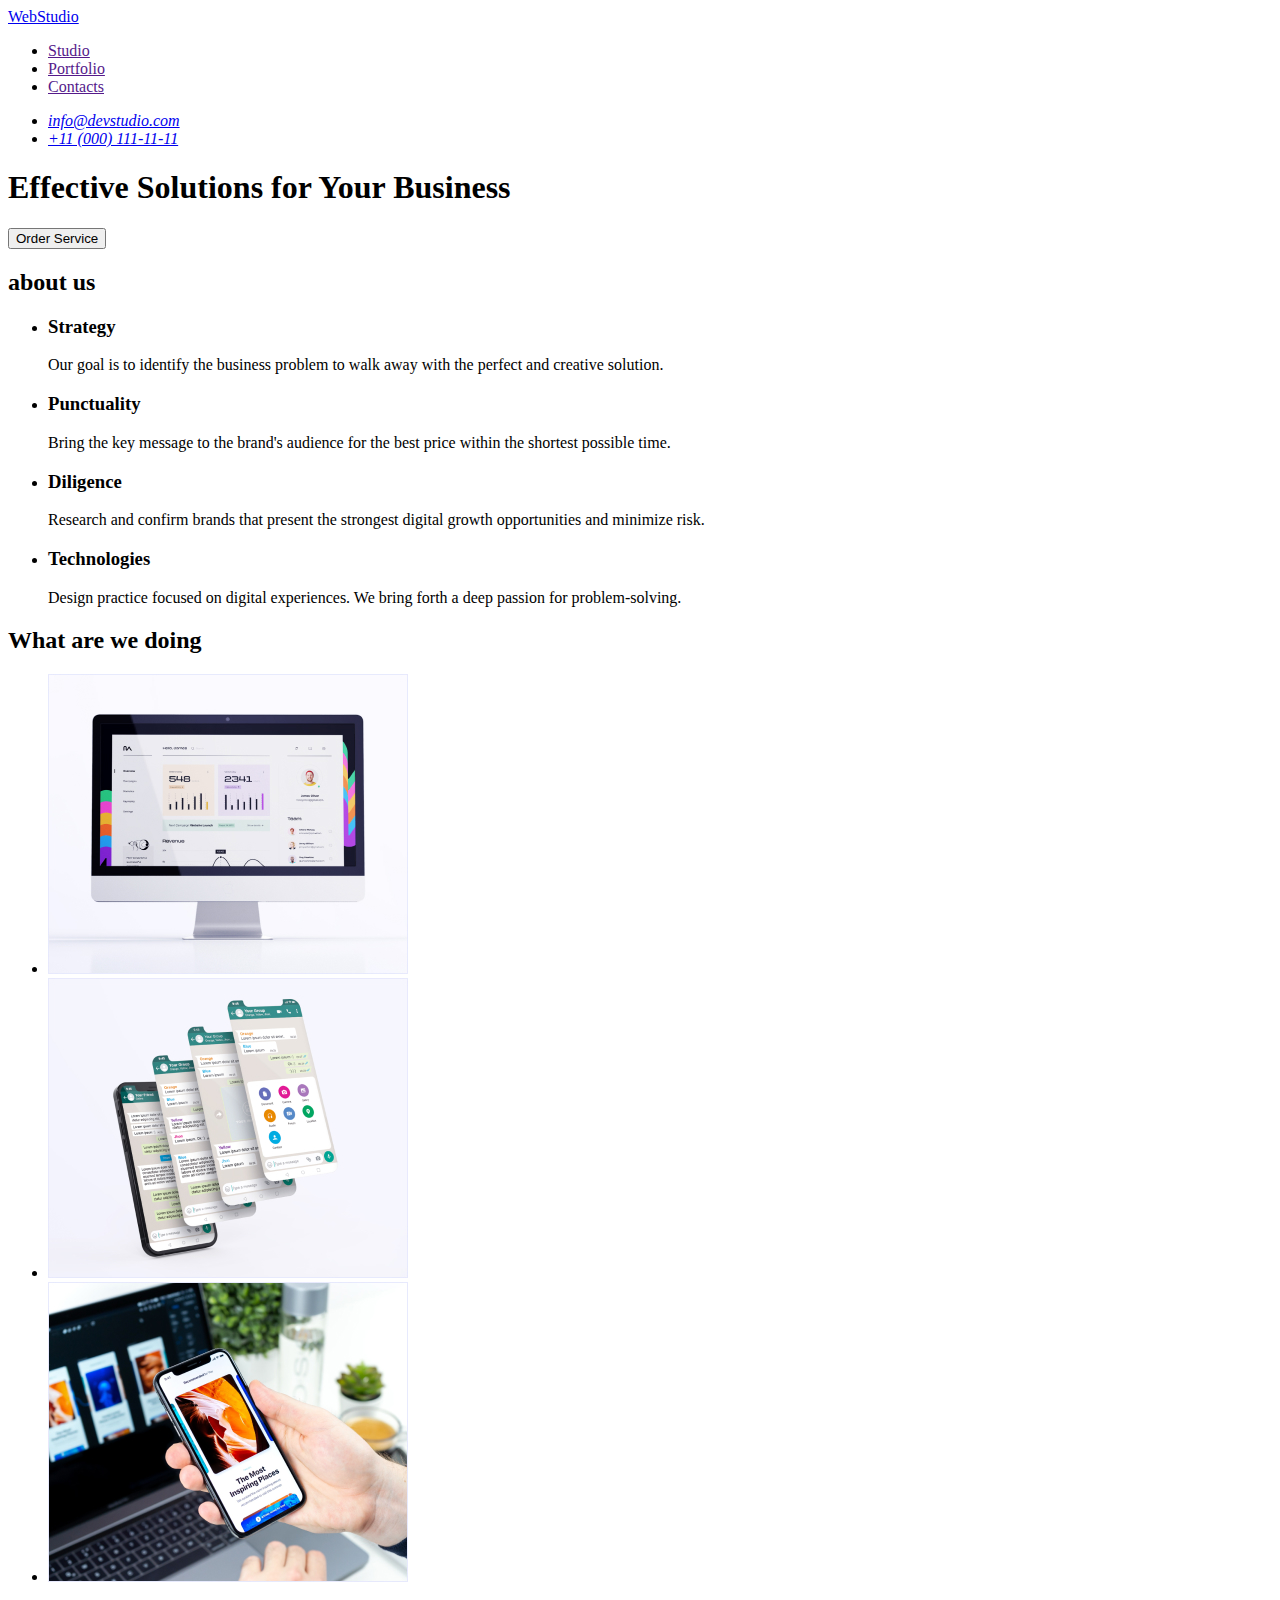
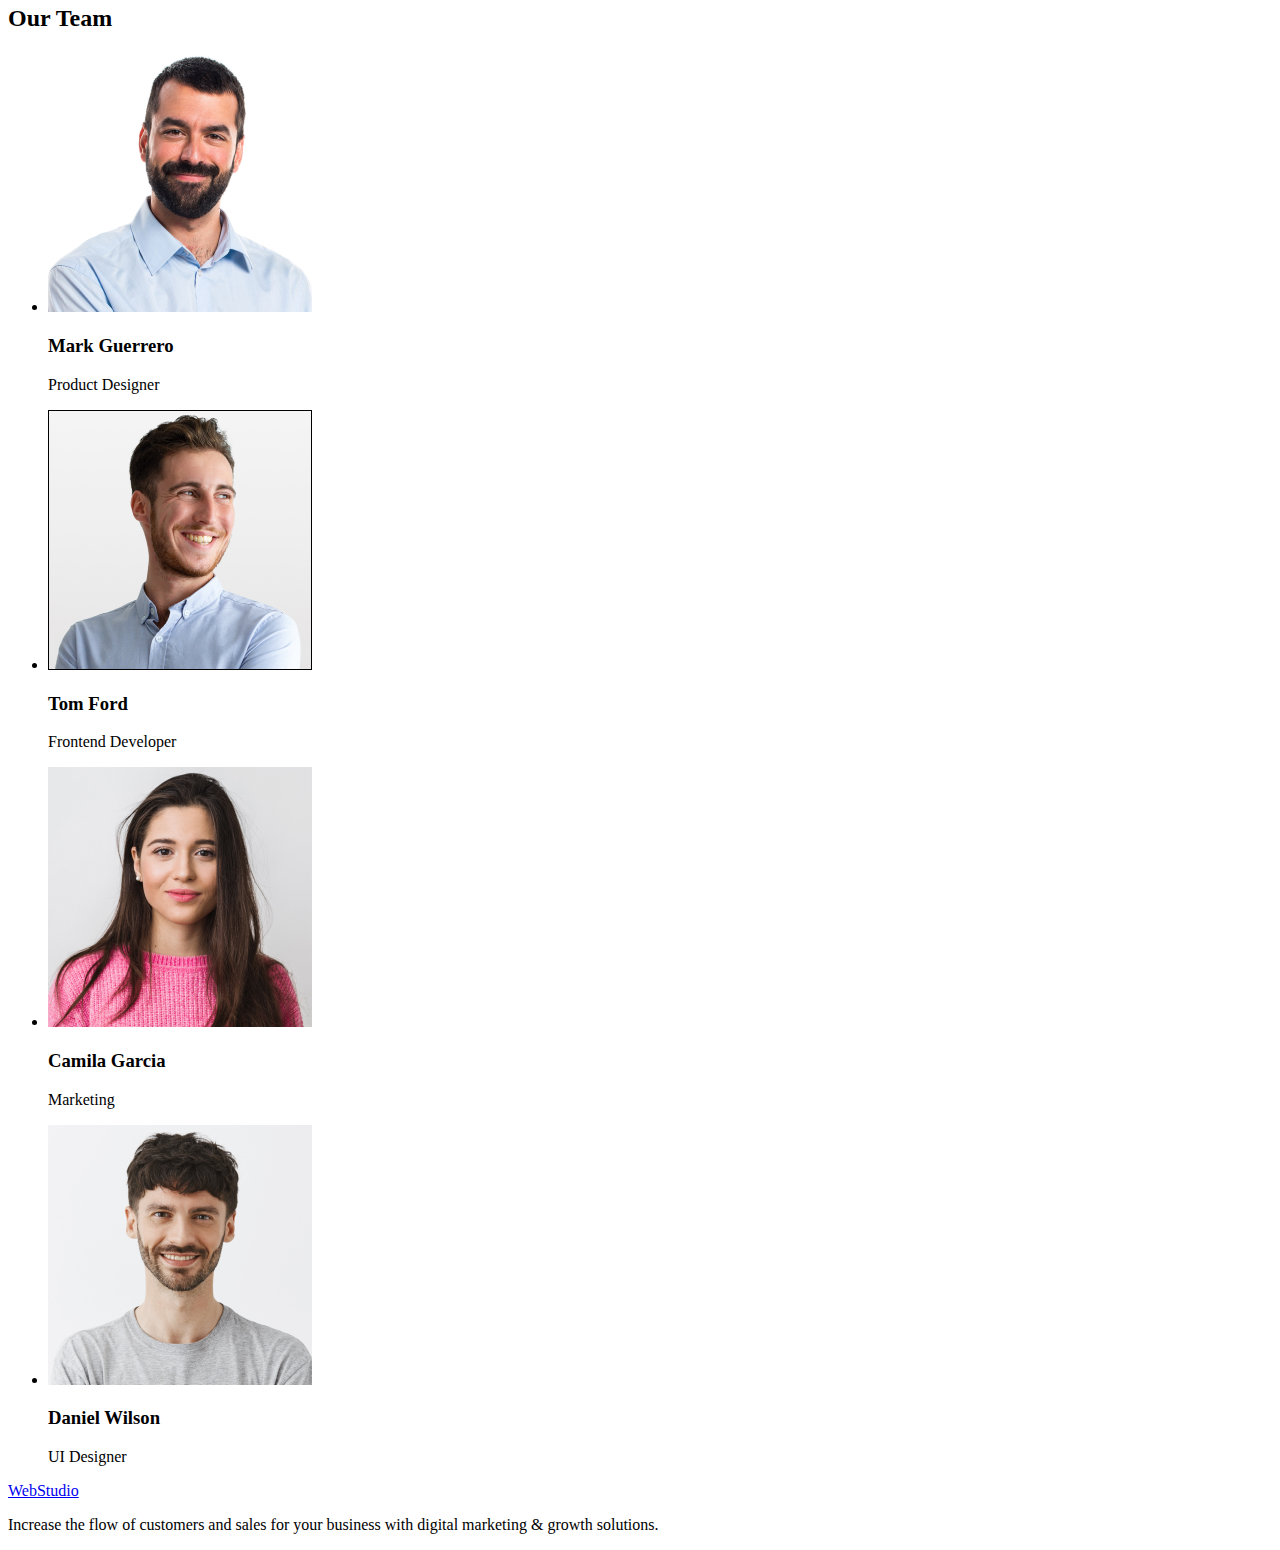
==== index.html @ 3c00beb6 "Initial commit" ====
<!DOCTYPE html>
<html lang="en">
  <head>
    <meta charset="UTF-8" />
    <meta http-equiv="X-UA-Compatible" content="IE=edge" />
    <meta name="viewport" content="width=device-width, initial-scale=1.0" />
    <title>WebStudio</title>
    <link rel="stylesheet" href="./css/styles.css" />
  </head>
  <body>
    <header>
      <nav>
        <a href="./index.html">WebStudio </a>
        <ul>
          <li><a href="">Studio</a></li>
          <li><a href="">Portfolio</a></li>
          <li><a href="">Contacts</a></li>
        </ul>
      </nav>
      <address>
        <ul>
          <li><a href="mailto:info@devstudio.com">info@devstudio.com</a></li>
          <li><a href="tel:+110001111111">+11 (000) 111-11-11</a></li>
        </ul>
      </address>
    </header>

    <main>
      <section>
        <h1>Effective Solutions for Your Business</h1>
        <button type="button">Order Service</button>
      </section>
      <section>
        <h2>about us</h2>
        <ul>
          <li>
            <h3>Strategy</h3>
            <p>
              Our goal is to identify the business problem to walk away with the
              perfect and creative solution.
            </p>
          </li>
          <li>
            <h3>Punctuality</h3>
            <p>
              Bring the key message to the brand's audience for the best price
              within the shortest possible time.
            </p>
          </li>
          <li>
            <h3>Diligence</h3>
            <p>
              Research and confirm brands that present the strongest digital
              growth opportunities and minimize risk.
            </p>
          </li>
          <li>
            <h3>Technologies</h3>
            <p>
              Design practice focused on digital experiences. We bring forth a
              deep passion for problem-solving.
            </p>
          </li>
        </ul>
      </section>
      <section>
        <h2>What are we doing</h2>
        <ul>
          <li>
            <img src="./images/Rectangle71.jpg" alt="computer" width="360" />
          </li>
          <li>
            <img src="./images/img2.jpg" alt="smartphone" width="360" />
          </li>
          <li>
            <img src="./images/img3.jpg" alt="smartphone" width="360" />
          </li>
        </ul>
      </section>
      <section>
        <h2>Our Team</h2>
        <ul>
          <li>
            <img src="./images/img_1.jpg" alt="photo Mark" width="264" />
            <h3>Mark Guerrero</h3>
            <p>Product Designer</p>
          </li>
          <li>
            <img src="./images/img_2.jpg" alt="photo Ford" width="264" />
            <h3>Tom Ford</h3>
            <p>Frontend Developer</p>
          </li>
          <li>
            <img src="./images/img_3.jpg" alt="photo Camila" width="264" />
            <h3>Camila Garcia</h3>
            <p>Marketing</p>
          </li>
          <li>
            <img src="./images/img_4.jpg" alt="photo Daniel" width="264" />
            <h3>Daniel Wilson</h3>
            <p>UI Designer</p>
          </li>
        </ul>
      </section>
    </main>

    <footer>
      <a href="./index.html">WebStudio </a>
      <p>
        Increase the flow of customers and sales for your business with digital
        marketing & growth solutions.
      </p>
    </footer>
  </body>
</html>
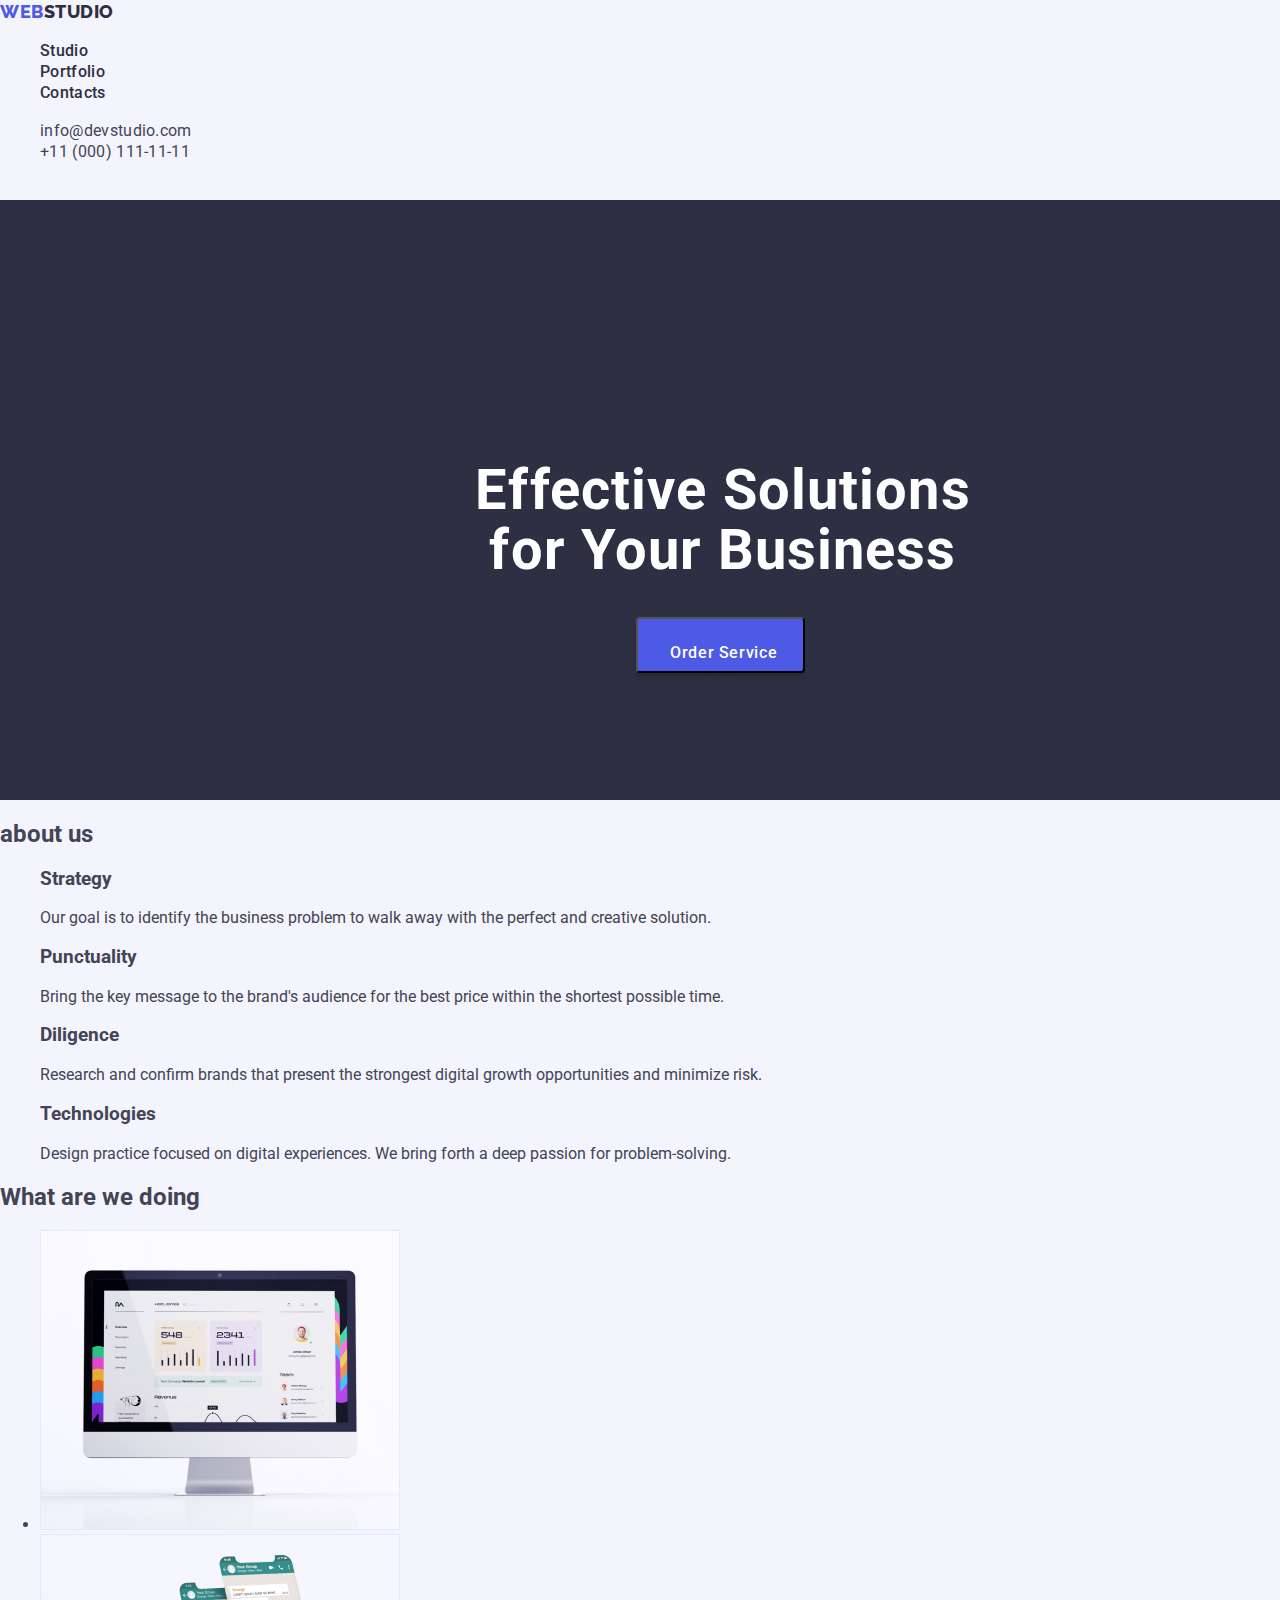
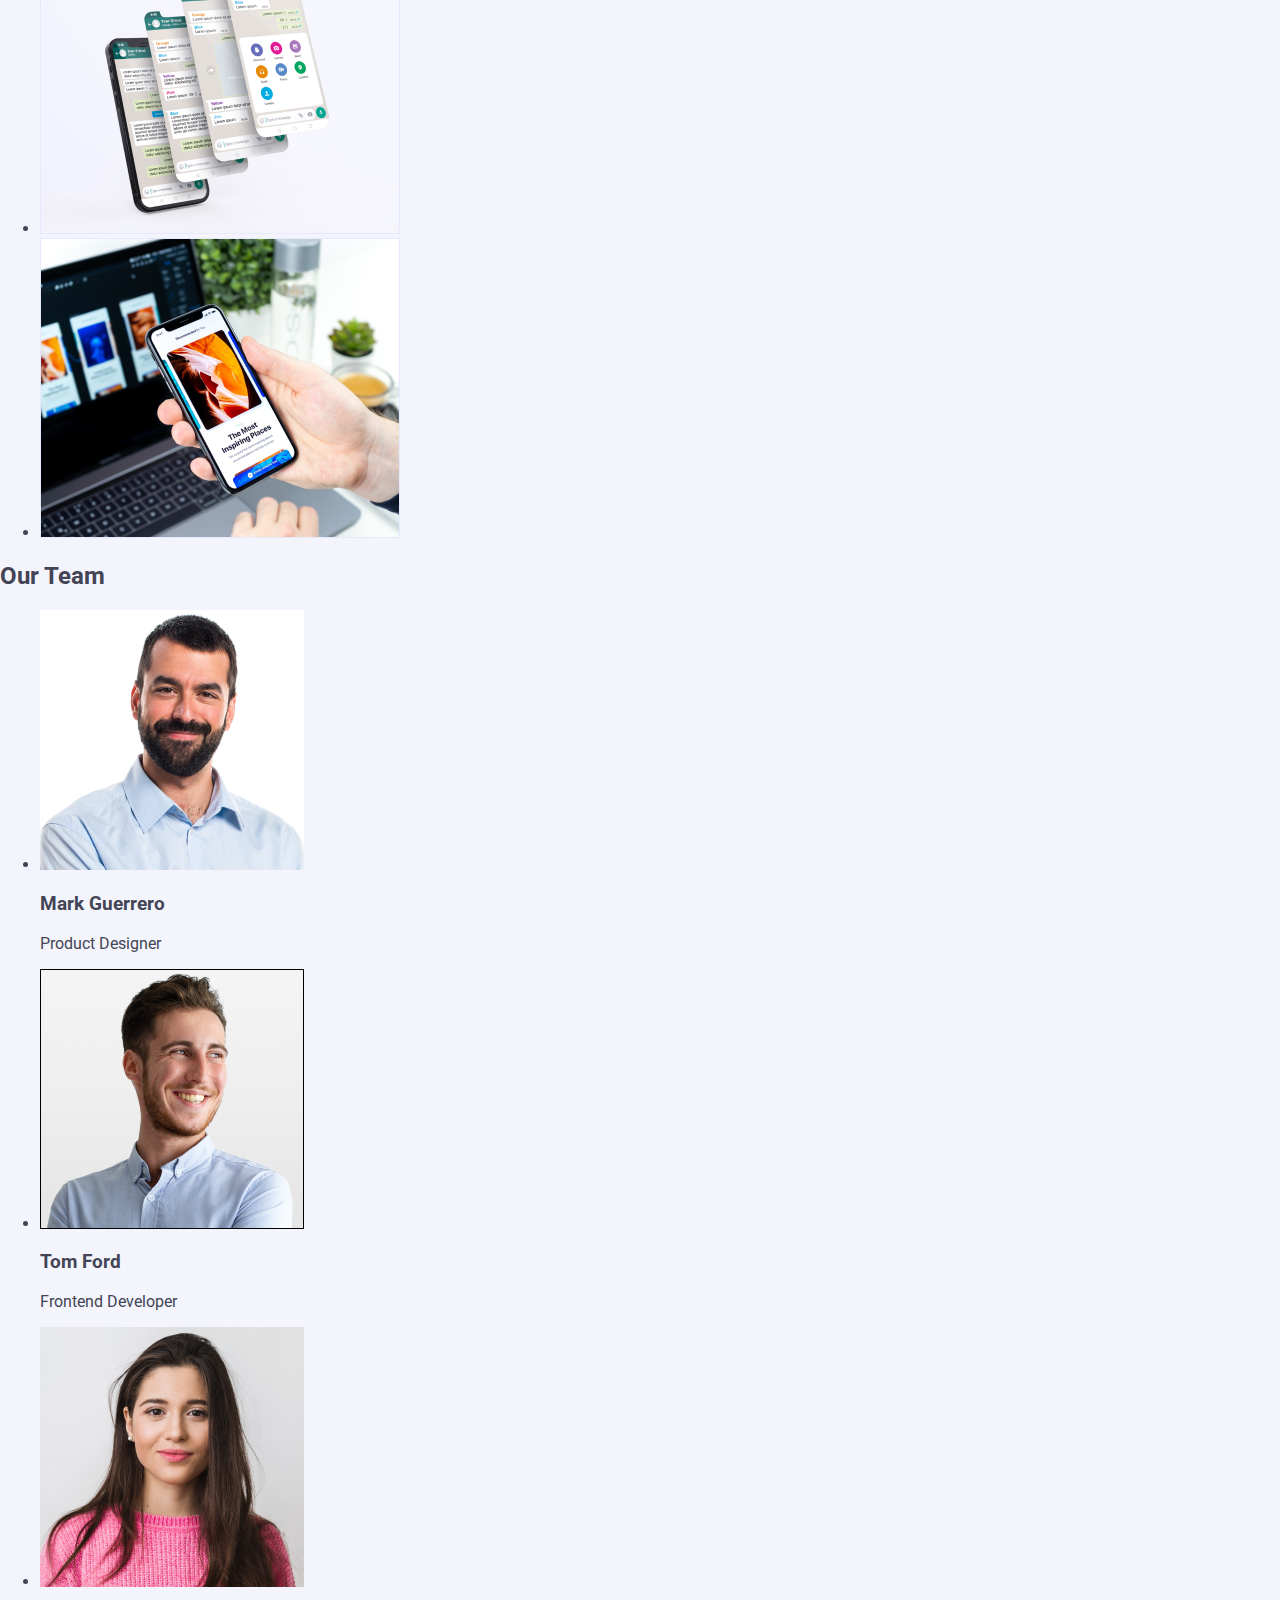
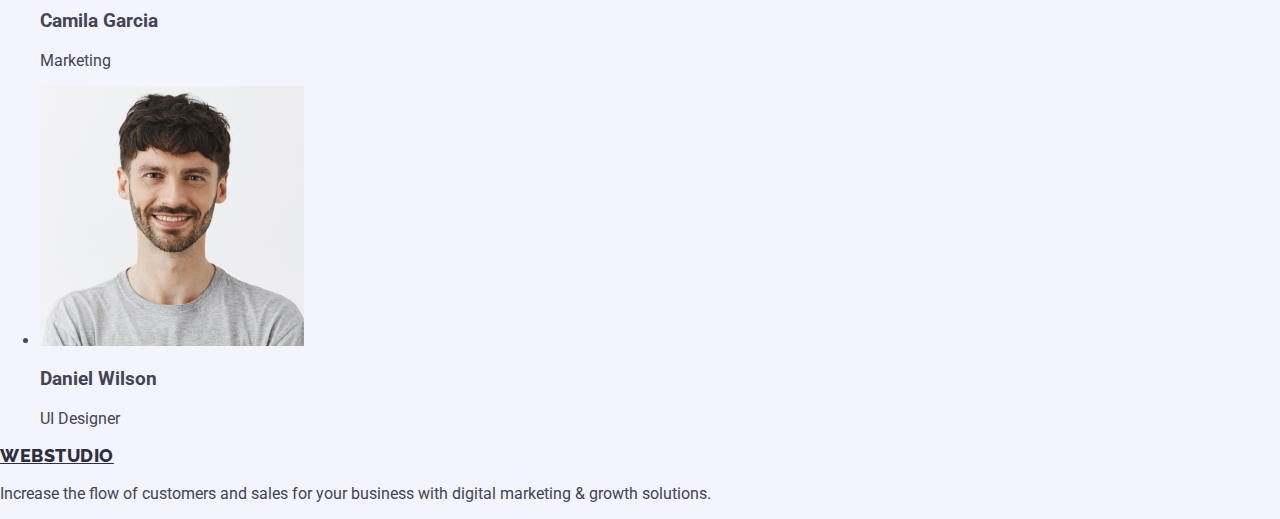
==== commit 5e55dbce: "styles added" ====
--- a/index.html
+++ b/index.html
@@ -6,57 +6,76 @@
     <meta name="viewport" content="width=device-width, initial-scale=1.0" />
     <title>WebStudio</title>
     <link rel="stylesheet" href="./css/styles.css" />
+    <link rel="preconnect" href="https://fonts.googleapis.com" />
+    <link rel="preconnect" href="https://fonts.gstatic.com" crossorigin />
+    <link
+      href="https://fonts.googleapis.com/css2?family=Raleway:wght@800&family=Roboto:wght@400;500;700;900&display=swap"
+      rel="stylesheet"
+    />
   </head>
   <body>
     <header>
-      <nav>
-        <a href="./index.html">WebStudio </a>
-        <ul>
-          <li><a href="">Studio</a></li>
-          <li><a href="">Portfolio</a></li>
-          <li><a href="">Contacts</a></li>
+      <nav class="navigation">
+        <a href="./index.html" class="header-logo link"
+          ><span class="logo">Web</span>Studio
+        </a>
+        <ul class="navigation-list list">
+          <li><a href="/index.html" class="navigation-link link">Studio</a></li>
+          <li>
+            <a href="/portfolio.html" class="navigation-link link">Portfolio</a>
+          </li>
+          <li><a href="" class="navigation-link link">Contacts</a></li>
         </ul>
       </nav>
       <address>
-        <ul>
-          <li><a href="mailto:info@devstudio.com">info@devstudio.com</a></li>
-          <li><a href="tel:+110001111111">+11 (000) 111-11-11</a></li>
+        <ul class="contacts-list list">
+          <li>
+            <a href="mailto:info@devstudio.com" class="contact-link link"
+              >info@devstudio.com</a
+            >
+          </li>
+          <li>
+            <a href="tel:+110001111111" class="contact-link link"
+              >+11 (000) 111-11-11</a
+            >
+          </li>
         </ul>
       </address>
     </header>
 
     <main>
-      <section>
-        <h1>Effective Solutions for Your Business</h1>
-        <button type="button">Order Service</button>
+      <section class="hero">
+        <h1 class="hero-title">Effective Solutions for Your Business</h1>
+        <button type="button" class="hero-btn">Order Service</button>
       </section>
-      <section>
-        <h2>about us</h2>
-        <ul>
-          <li>
-            <h3>Strategy</h3>
-            <p>
+
+      <section class="feutures">
+        <h2 class="feutures-title">about us</h2>
+        <ul class="feutures-list list">
+          <li class="">
+            <h3 class="feutures-subtitle">Strategy</h3>
+            <p class="feutures-text">
               Our goal is to identify the business problem to walk away with the
               perfect and creative solution.
             </p>
           </li>
           <li>
-            <h3>Punctuality</h3>
-            <p>
+            <h3 class="feutures-subtitle">Punctuality</h3>
+            <p class="feutures-text">
               Bring the key message to the brand's audience for the best price
               within the shortest possible time.
             </p>
           </li>
           <li>
-            <h3>Diligence</h3>
-            <p>
+            <h3 class="feutures-subtitle">Diligence</h3>
+            <p class="feutures-text">
               Research and confirm brands that present the strongest digital
               growth opportunities and minimize risk.
             </p>
           </li>
           <li>
-            <h3>Technologies</h3>
-            <p>
+            <h3 class="feutures-subtitle">Technologies</h3>
+            <p class="feutures-text">
               Design practice focused on digital experiences. We bring forth a
               deep passion for problem-solving.
             </p>
@@ -105,7 +124,7 @@
     </main>
 
     <footer>
-      <a href="./index.html">WebStudio </a>
+      <a href="./index.html" class="footer-logo"><span>Web</span>Studio </a>
       <p>
         Increase the flow of customers and sales for your business with digital
         marketing & growth solutions.
--- a/css/styles.css
+++ b/css/styles.css
@@ -0,0 +1,151 @@
+/* global styles */
+body {
+    background-color: #F4F4FD;
+    font-family: 'Releway', sans-serif;
+    font-family: 'Roboto', sans-serif;
+    color: #434455;
+    margin: 0 auto;
+}
+/* utilitarian styles */
+.link {
+    text-decoration: none;
+}
+.list {
+    list-style: none;
+}
+/* header styles */
+.header-logo, .footer-logo {
+    font-family: 'Raleway';
+    font-weight: 800;
+    font-size: 18px;
+    line-height: 1.33;
+    display: flex;
+    align-items: center;
+    letter-spacing: 0.03em;
+    text-transform: uppercase;    
+    color: #2E2F42;
+}
+.header-logo .logo,
+.footer-logo .logo {
+    font-family: 'Raleway';
+        font-weight: 800;
+        font-size: 18px;
+        line-height: 1.33;
+   
+        display: flex;
+        align-items: center;
+        letter-spacing: 0.03em;
+        text-transform: uppercase;
+        color: #4D5AE5;
+}
+.navigation-link {  
+        font-family: 'Roboto';
+        font-style: normal;
+        font-weight: 500;
+        font-size: 16px;
+        line-height: 1.33;
+        letter-spacing: 0.02em;    
+        color: #2E2F42;
+}
+.contact-link {
+        font-family: 'Roboto';
+        font-style: normal;
+        font-weight: 400;
+        font-size: 16px;
+        line-height: 1.33;   
+        letter-spacing: 0.02em;
+        color: #434455;
+}
+
+.contact-link:hover,
+.contact-link:focus {   
+        font-family: 'Roboto';
+        font-style: normal;
+        font-weight: 400;
+        font-size: 16px;
+        line-height: 1.33;    
+        letter-spacing: 0.02em;
+        color:  #404BBF;
+}
+/* main sections styles */
+.hero {
+    background: #2E2F42;
+    width: 1440px;
+        height: 600px;
+}
+.hero-title {
+    padding-top: 260px;
+    margin-left: 473px;
+    width: 500px;
+        height: 120px;
+    font-family: 'Roboto';
+        font-style: normal;
+        font-weight: 700;
+        font-size: 56px;
+        line-height: 60px;
+
+        /* or 107% */
+    
+        text-align: center;
+        letter-spacing: 0.02em;
+    
+        color: #FFFFFF;
+}
+.hero-btn {
+    padding-top: 48px;
+    margin-left: 636px;
+    display: flex;
+    flex-direction: row;
+    align-items: flex-start;
+    gap: 10px;
+    width: 169px;
+    height: 56px;
+    /* IRIS */
+
+    background: #4D5AE5;
+    box-shadow: 0px 4px 4px rgba(0, 0, 0, 0.15);
+    border-radius: 4px;
+    /* Order Service */
+    
+    
+        width: 169px;
+        height: 56px;
+    
+        /* Button Text */
+        padding-top: 16px;
+        padding-left: 32px;
+    
+        font-family: 'Roboto';
+        font-style: normal;
+        font-weight: 500;
+        font-size: 16px;
+        line-height: 1.33;
+        /* identical to box height, or 150% */
+    
+        display: flex;
+        align-items: center;
+        letter-spacing: 0.04em;
+    
+        color: #FFFFFF;
+    
+    
+    
+        flex: none;
+        order: 0;
+        flex-grow: 0;
+}
+.hero-btn:hover,
+.hero-btn:focus {
+    display: flex;
+    flex-direction: row;
+    align-items: flex-start;
+    gap: 10px;
+    width: 169px;
+    height: 56px;
+    
+        /* OCEAN */
+
+    background: #404BBF;
+    box-shadow: 0px 4px 4px rgba(0, 0, 0, 0.15);
+    border-radius: 4px;
+}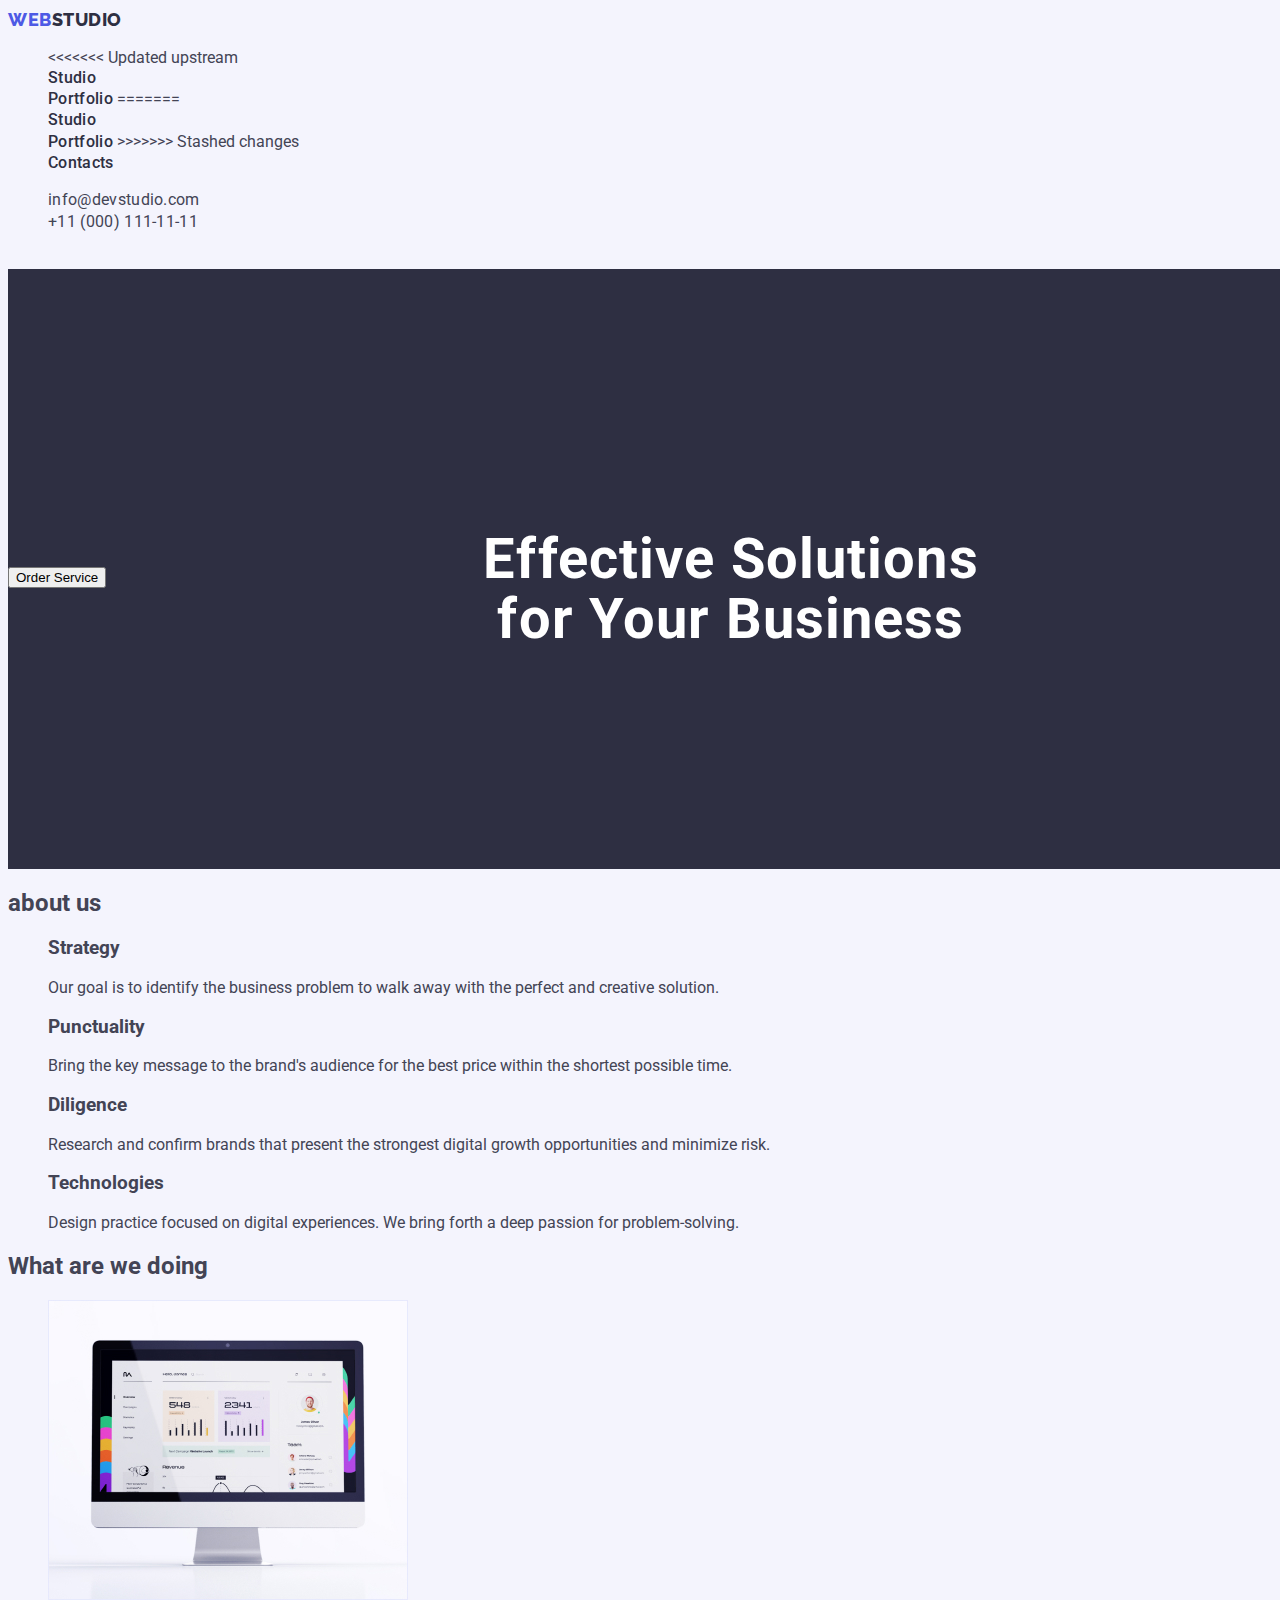
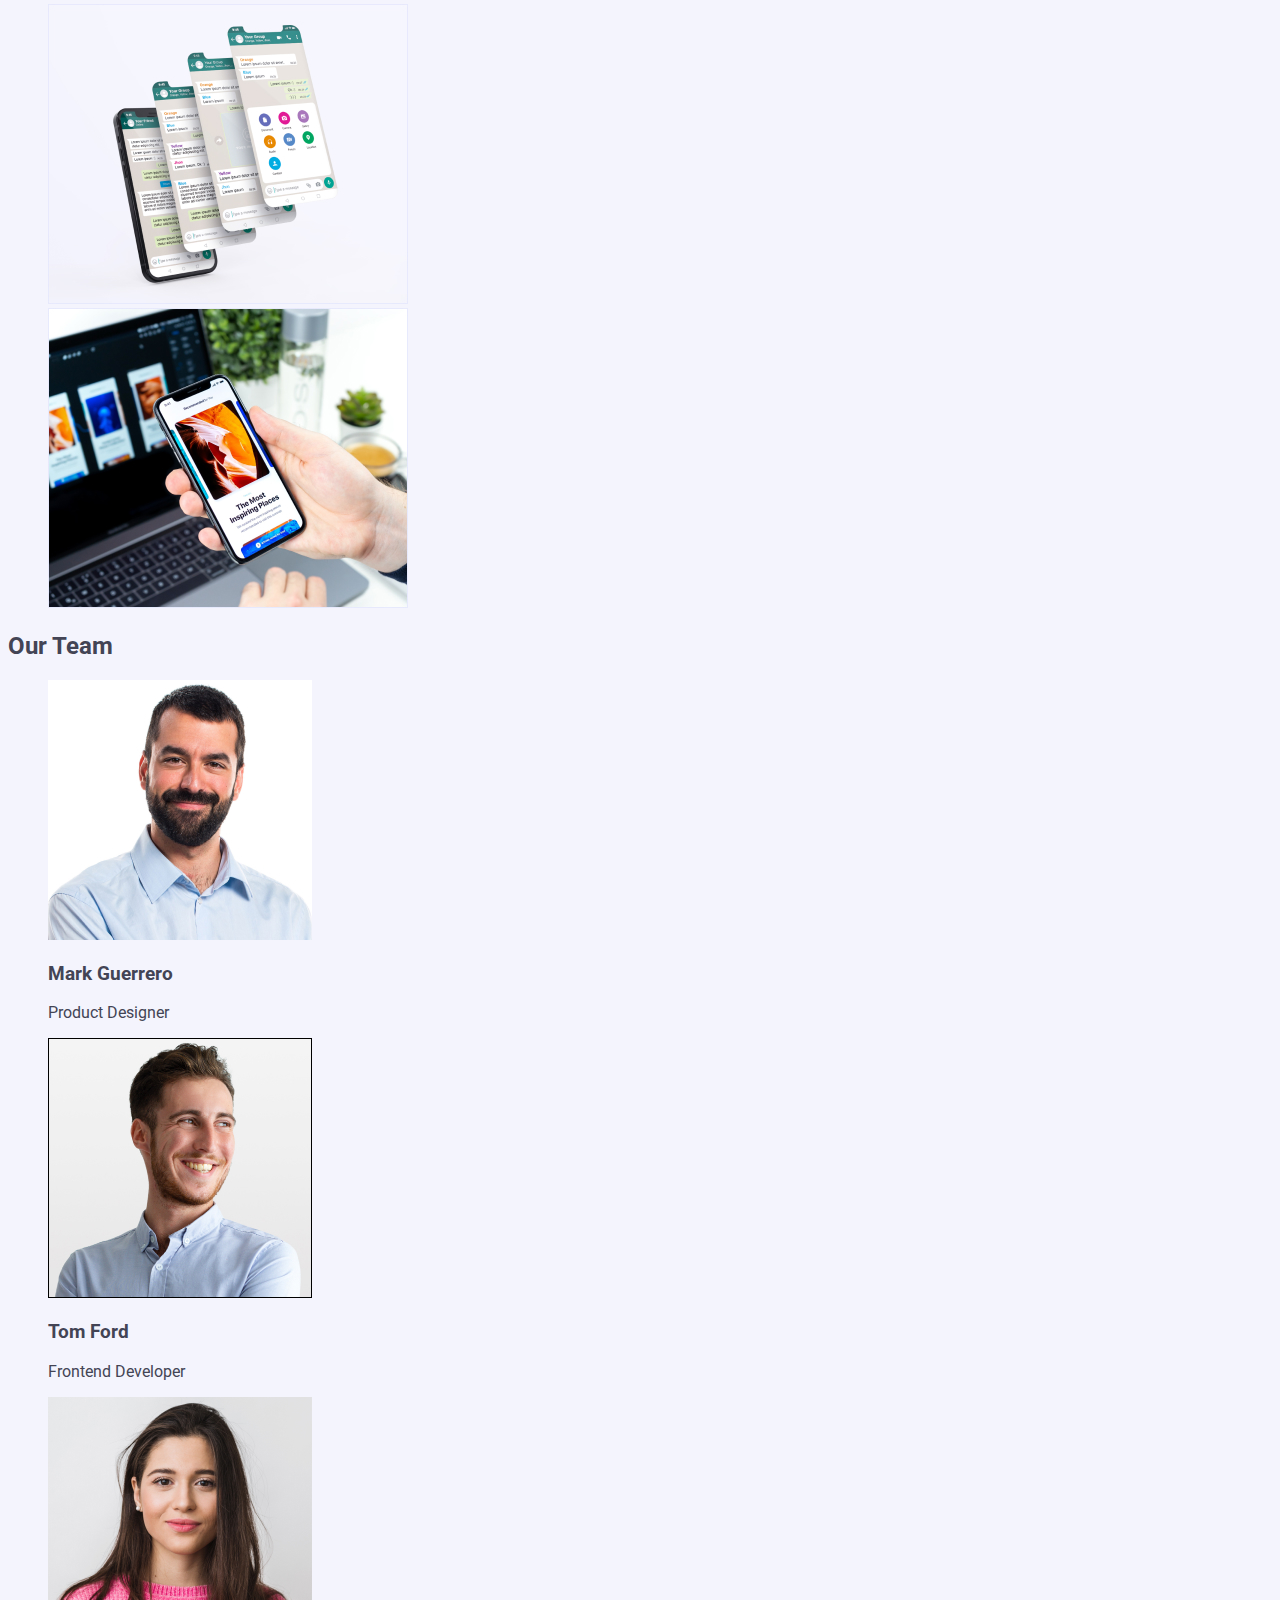
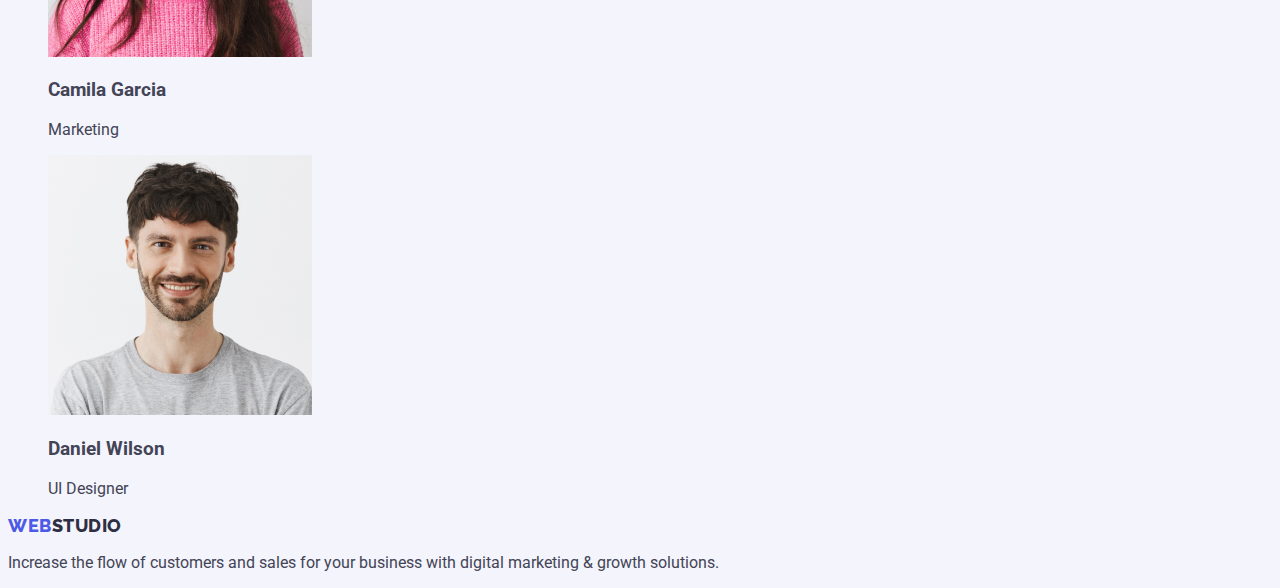
==== commit 8d7bf1aa: "update" ====
--- a/index.html
+++ b/index.html
@@ -20,9 +20,19 @@
           ><span class="logo">Web</span>Studio
         </a>
         <ul class="navigation-list list">
-          <li><a href="/index.html" class="navigation-link link">Studio</a></li>
+<<<<<<< Updated upstream
+          <li><a href="./index.html" class="navigation-link link">Studio</a></li>
           <li>
-            <a href="/portfolio.html" class="navigation-link link">Portfolio</a>
+            <a href="./portfolio.html" class="navigation-link link">Portfolio</a>
+=======
+          <li>
+            <a href="./index.html" class="navigation-link link">Studio</a>
+          </li>
+          <li>
+            <a href="./portfolio.html" class="navigation-link link"
+              >Portfolio</a
+            >
+>>>>>>> Stashed changes
           </li>
           <li><a href="" class="navigation-link link">Contacts</a></li>
         </ul>
@@ -82,49 +92,51 @@
           </li>
         </ul>
       </section>
-      <section>
-        <h2>What are we doing</h2>
-        <ul>
-          <li>
+      <section class="work">
+        <h2 class="hiden-title">What are we doing</h2>
+        <ul class="work-list list">
+          <li class="work-list-item">
             <img src="./images/Rectangle71.jpg" alt="computer" width="360" />
           </li>
-          <li>
+          <li class="work-list-item">
             <img src="./images/img2.jpg" alt="smartphone" width="360" />
           </li>
-          <li>
+          <li class="work-list-item">
             <img src="./images/img3.jpg" alt="smartphone" width="360" />
           </li>
         </ul>
       </section>
-      <section>
-        <h2>Our Team</h2>
-        <ul>
-          <li>
+      <section class="team">
+        <h2 class="team-title">Our Team</h2>
+        <ul class="team-list list">
+          <li class="team-list-item">
             <img src="./images/img_1.jpg" alt="photo Mark" width="264" />
-            <h3>Mark Guerrero</h3>
-            <p>Product Designer</p>
+            <h3 class="team-subtitle">Mark Guerrero</h3>
+            <p class="tem-text">Product Designer</p>
           </li>
-          <li>
+          <li class="team-list-item">
             <img src="./images/img_2.jpg" alt="photo Ford" width="264" />
-            <h3>Tom Ford</h3>
-            <p>Frontend Developer</p>
+            <h3 class="team-subtitle">Tom Ford</h3>
+            <p class="tem-text">Frontend Developer</p>
           </li>
-          <li>
+          <li class="team-list-item">
             <img src="./images/img_3.jpg" alt="photo Camila" width="264" />
-            <h3>Camila Garcia</h3>
-            <p>Marketing</p>
+            <h3 class="team-subtitle">Camila Garcia</h3>
+            <p class="tem-text">Marketing</p>
           </li>
-          <li>
+          <li class="team-list-item">
             <img src="./images/img_4.jpg" alt="photo Daniel" width="264" />
-            <h3>Daniel Wilson</h3>
-            <p>UI Designer</p>
+            <h3 class="team-subtitle">Daniel Wilson</h3>
+            <p class="tem-text">UI Designer</p>
           </li>
         </ul>
       </section>
     </main>
 
     <footer>
-      <a href="./index.html" class="footer-logo"><span>Web</span>Studio </a>
+      <a href="./index.html" class="footer-logo link"
+        ><span class="logo">Web</span>Studio
+      </a>
       <p>
         Increase the flow of customers and sales for your business with digital
         marketing & growth solutions.
--- a/css/styles.css
+++ b/css/styles.css
@@ -1,11 +1,13 @@
 /* global styles */
 body {
     background-color: #F4F4FD;
-    font-family: 'Releway', sans-serif;
-    font-family: 'Roboto', sans-serif;
-    color: #434455;
-    margin: 0 auto;
+    font-family: 'Roboto', 'Releway', sans-serif;
+    color: #434455}
+:root {
+   --main-color-text: color: #434455; 
+   --header-color: color: #2E2F42;
 }
+
 /* utilitarian styles */
 .link {
     text-decoration: none;
@@ -74,10 +76,11 @@
         height: 600px;
 }
 .hero-title {
+    box-sizing: border-box;
     padding-top: 260px;
     margin-left: 473px;
     width: 500px;
-        height: 120px;
+    height: 120px;
     font-family: 'Roboto';
         font-style: normal;
         font-weight: 700;
@@ -91,61 +94,3 @@
     
         color: #FFFFFF;
 }
-.hero-btn {
-    padding-top: 48px;
-    margin-left: 636px;
-    display: flex;
-    flex-direction: row;
-    align-items: flex-start;
-    gap: 10px;
-    width: 169px;
-    height: 56px;
-    /* IRIS */
-
-    background: #4D5AE5;
-    box-shadow: 0px 4px 4px rgba(0, 0, 0, 0.15);
-    border-radius: 4px;
-    /* Order Service */
-    
-    
-        width: 169px;
-        height: 56px;
-    
-        /* Button Text */
-        padding-top: 16px;
-        padding-left: 32px;
-    
-        font-family: 'Roboto';
-        font-style: normal;
-        font-weight: 500;
-        font-size: 16px;
-        line-height: 1.33;
-        /* identical to box height, or 150% */
-    
-        display: flex;
-        align-items: center;
-        letter-spacing: 0.04em;
-    
-        color: #FFFFFF;
-    
-    
-    
-        flex: none;
-        order: 0;
-        flex-grow: 0;
-}
-.hero-btn:hover,
-.hero-btn:focus {
-    display: flex;
-    flex-direction: row;
-    align-items: flex-start;
-    gap: 10px;
-    width: 169px;
-    height: 56px;
-    
-        /* OCEAN */
-
-    background: #404BBF;
-    box-shadow: 0px 4px 4px rgba(0, 0, 0, 0.15);
-    border-radius: 4px;
-}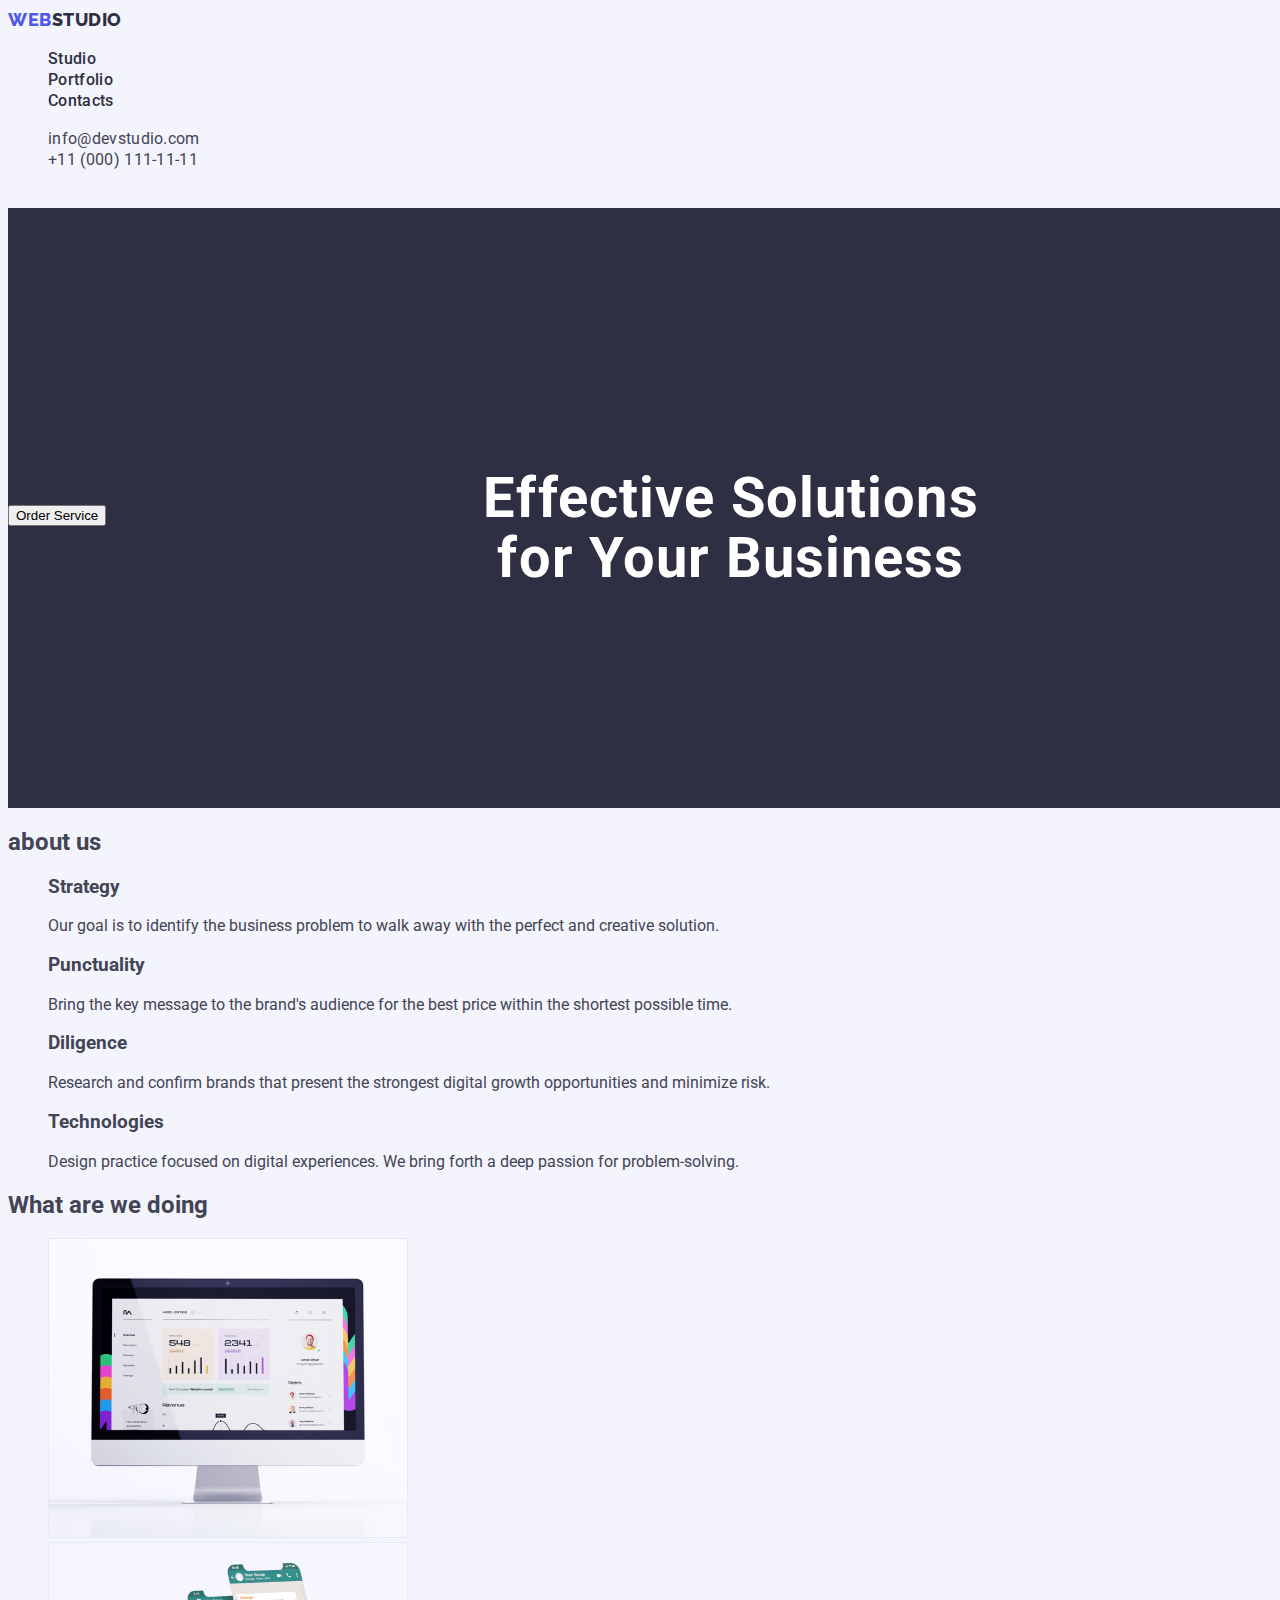
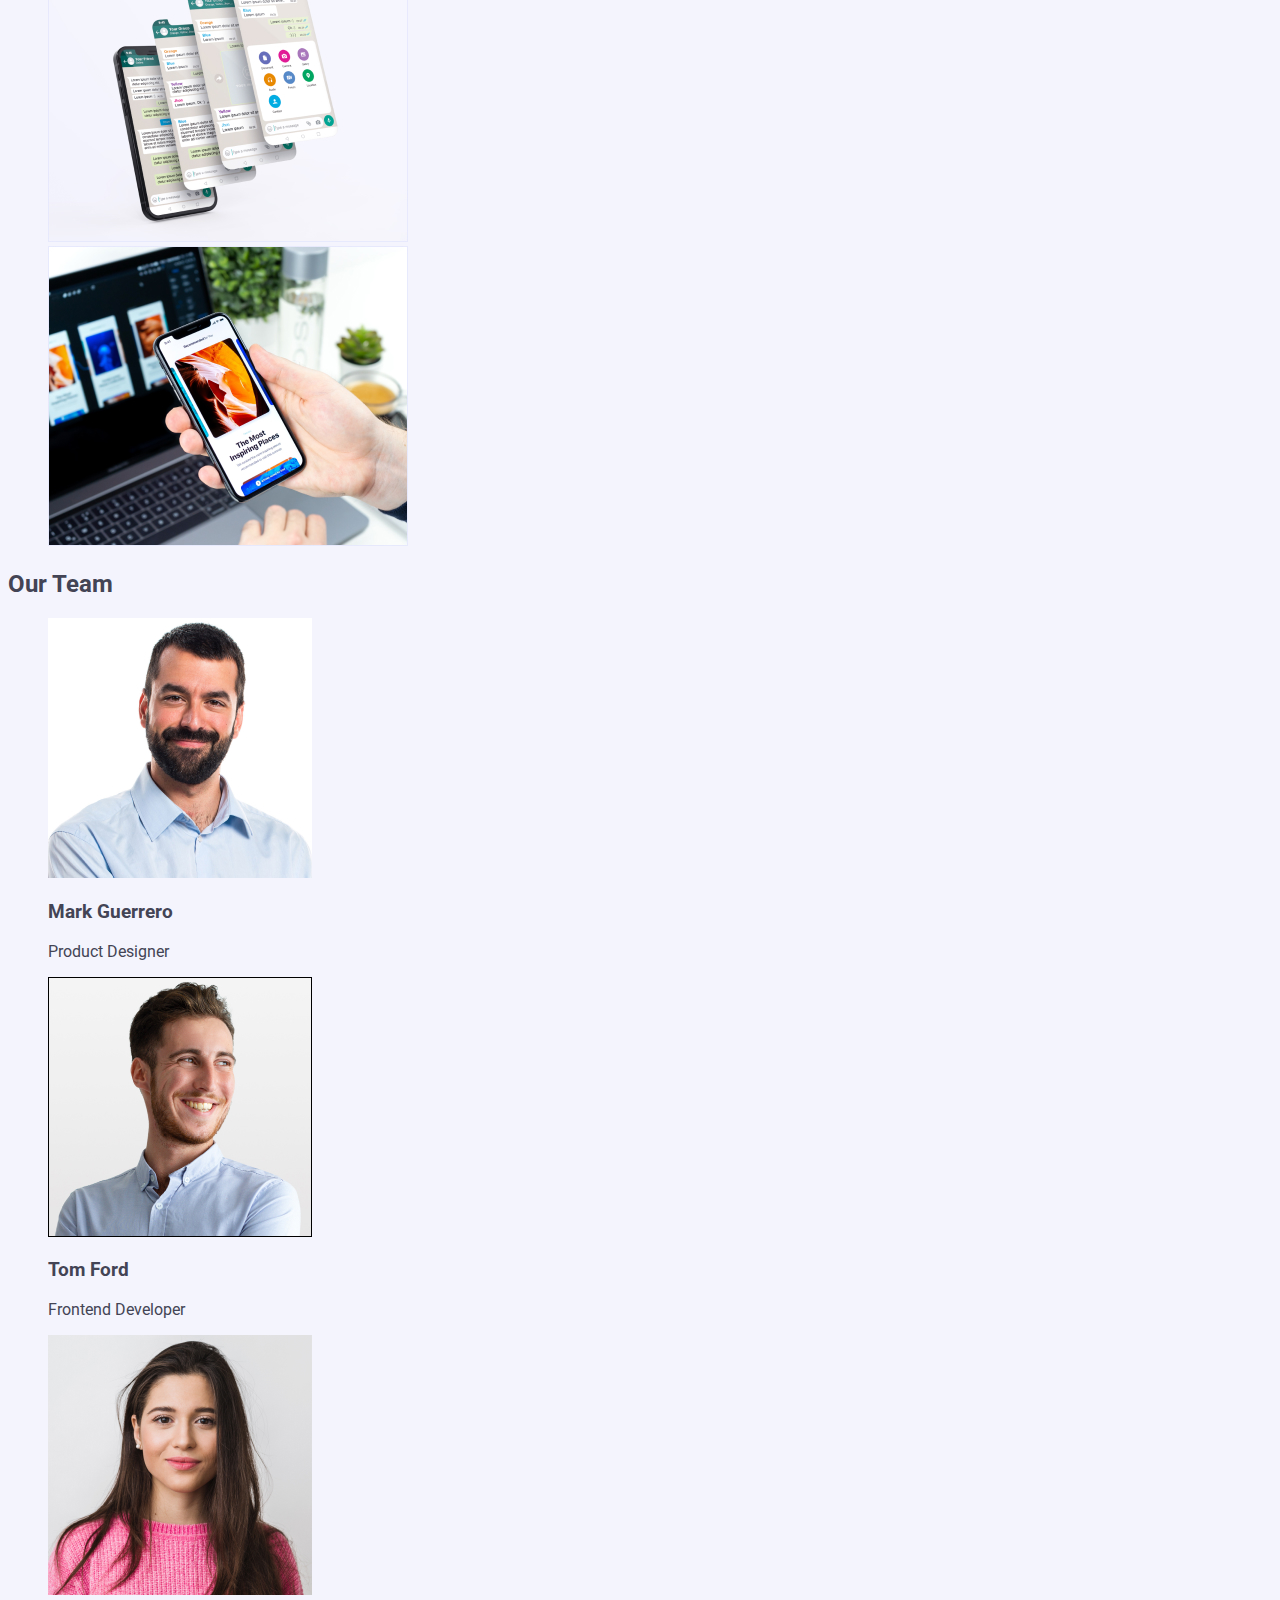
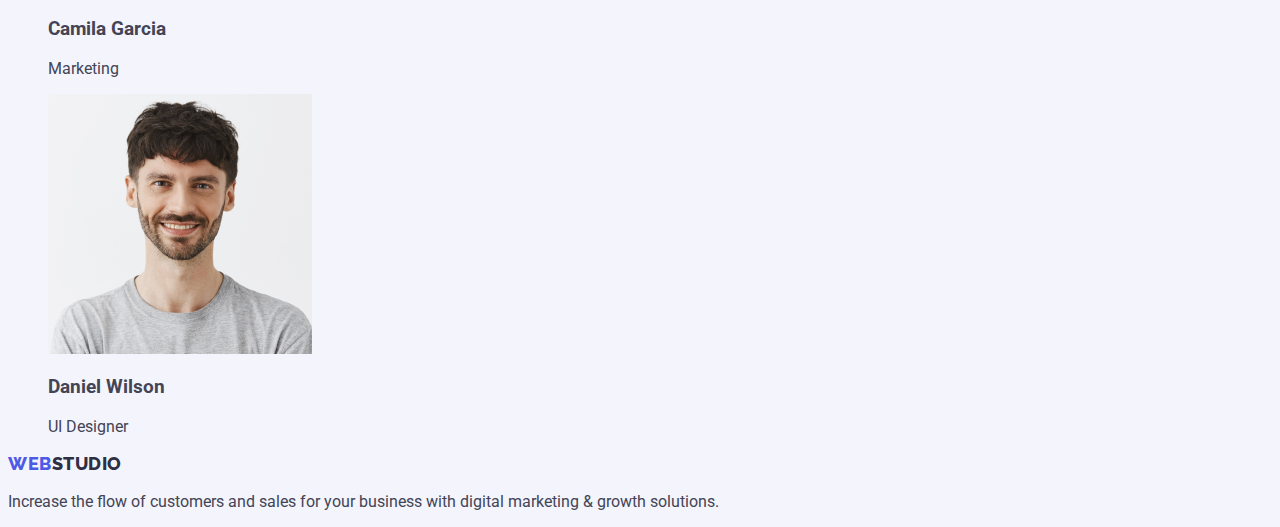
==== commit 9110fee6: "update" ====
--- a/index.html
+++ b/index.html
@@ -20,11 +20,6 @@
           ><span class="logo">Web</span>Studio
         </a>
         <ul class="navigation-list list">
-<<<<<<< Updated upstream
-          <li><a href="./index.html" class="navigation-link link">Studio</a></li>
-          <li>
-            <a href="./portfolio.html" class="navigation-link link">Portfolio</a>
-=======
           <li>
             <a href="./index.html" class="navigation-link link">Studio</a>
           </li>
@@ -32,7 +27,6 @@
             <a href="./portfolio.html" class="navigation-link link"
               >Portfolio</a
             >
->>>>>>> Stashed changes
           </li>
           <li><a href="" class="navigation-link link">Contacts</a></li>
         </ul>
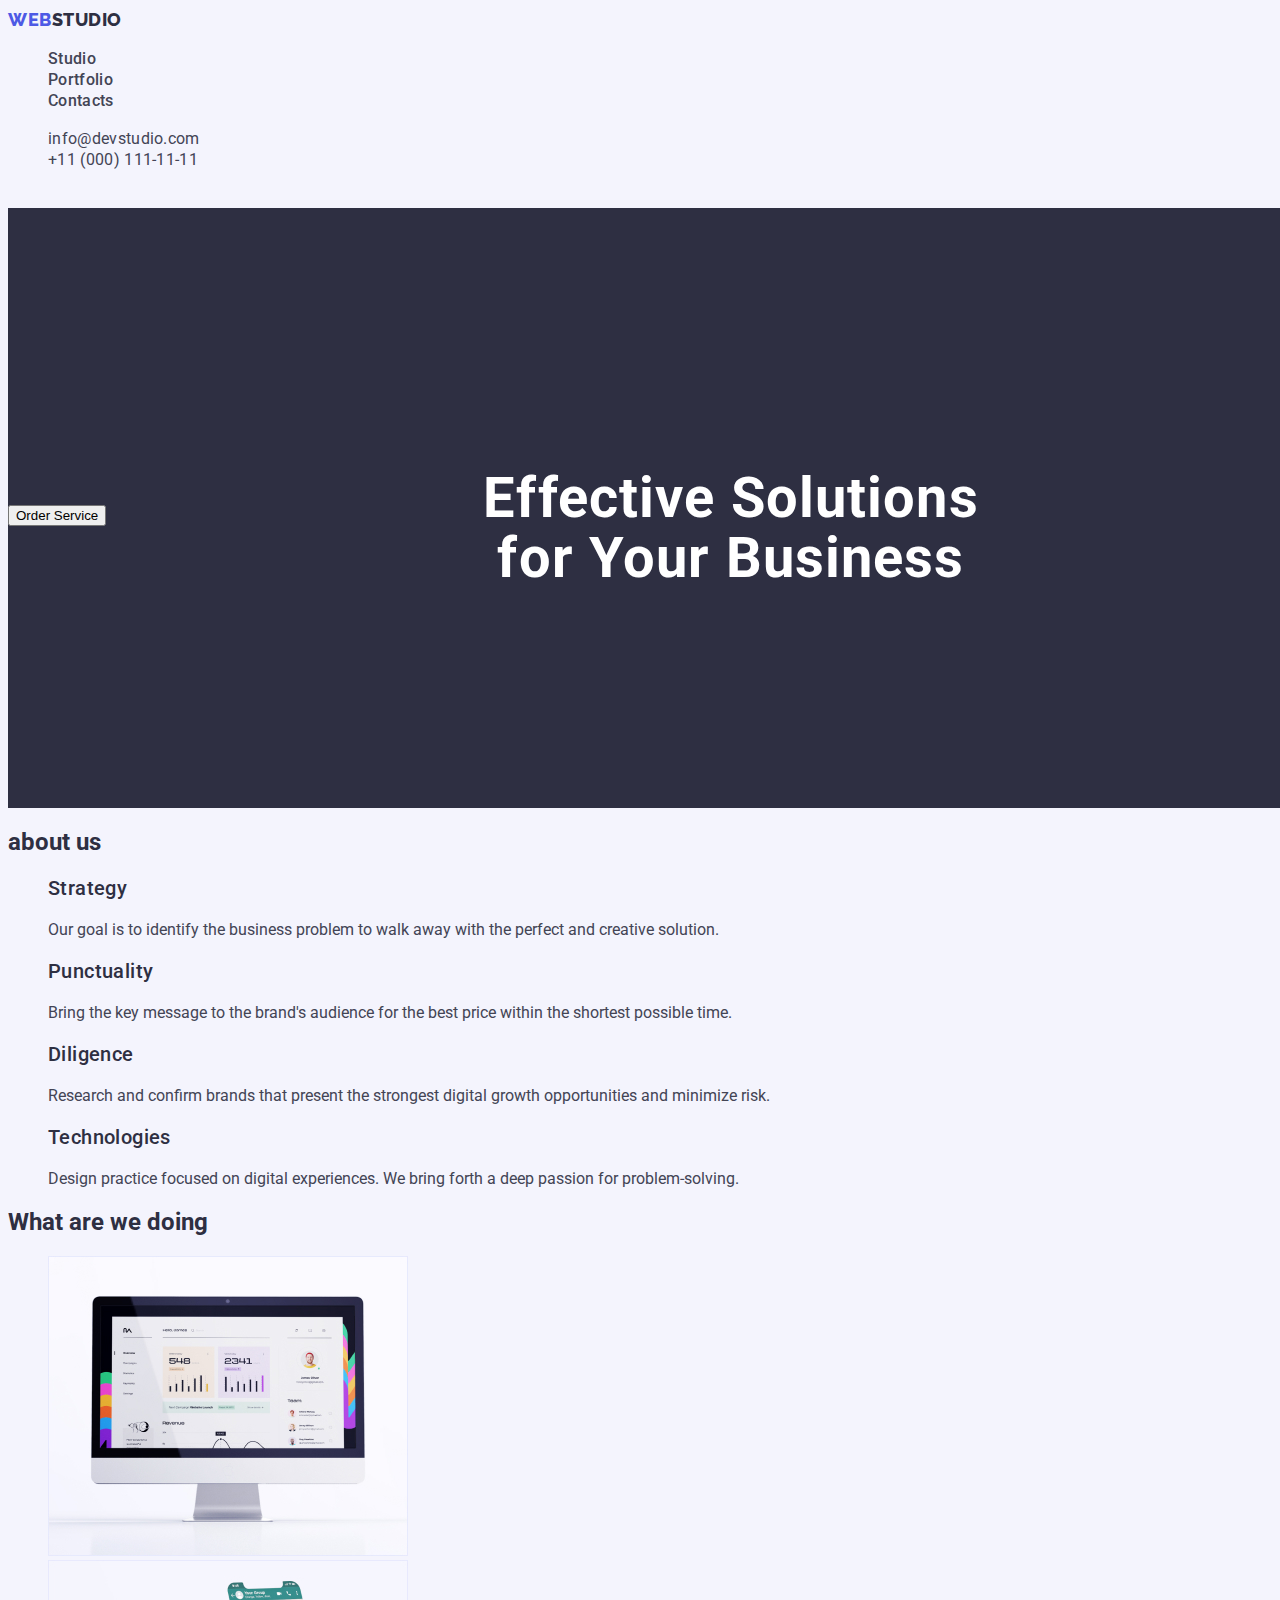
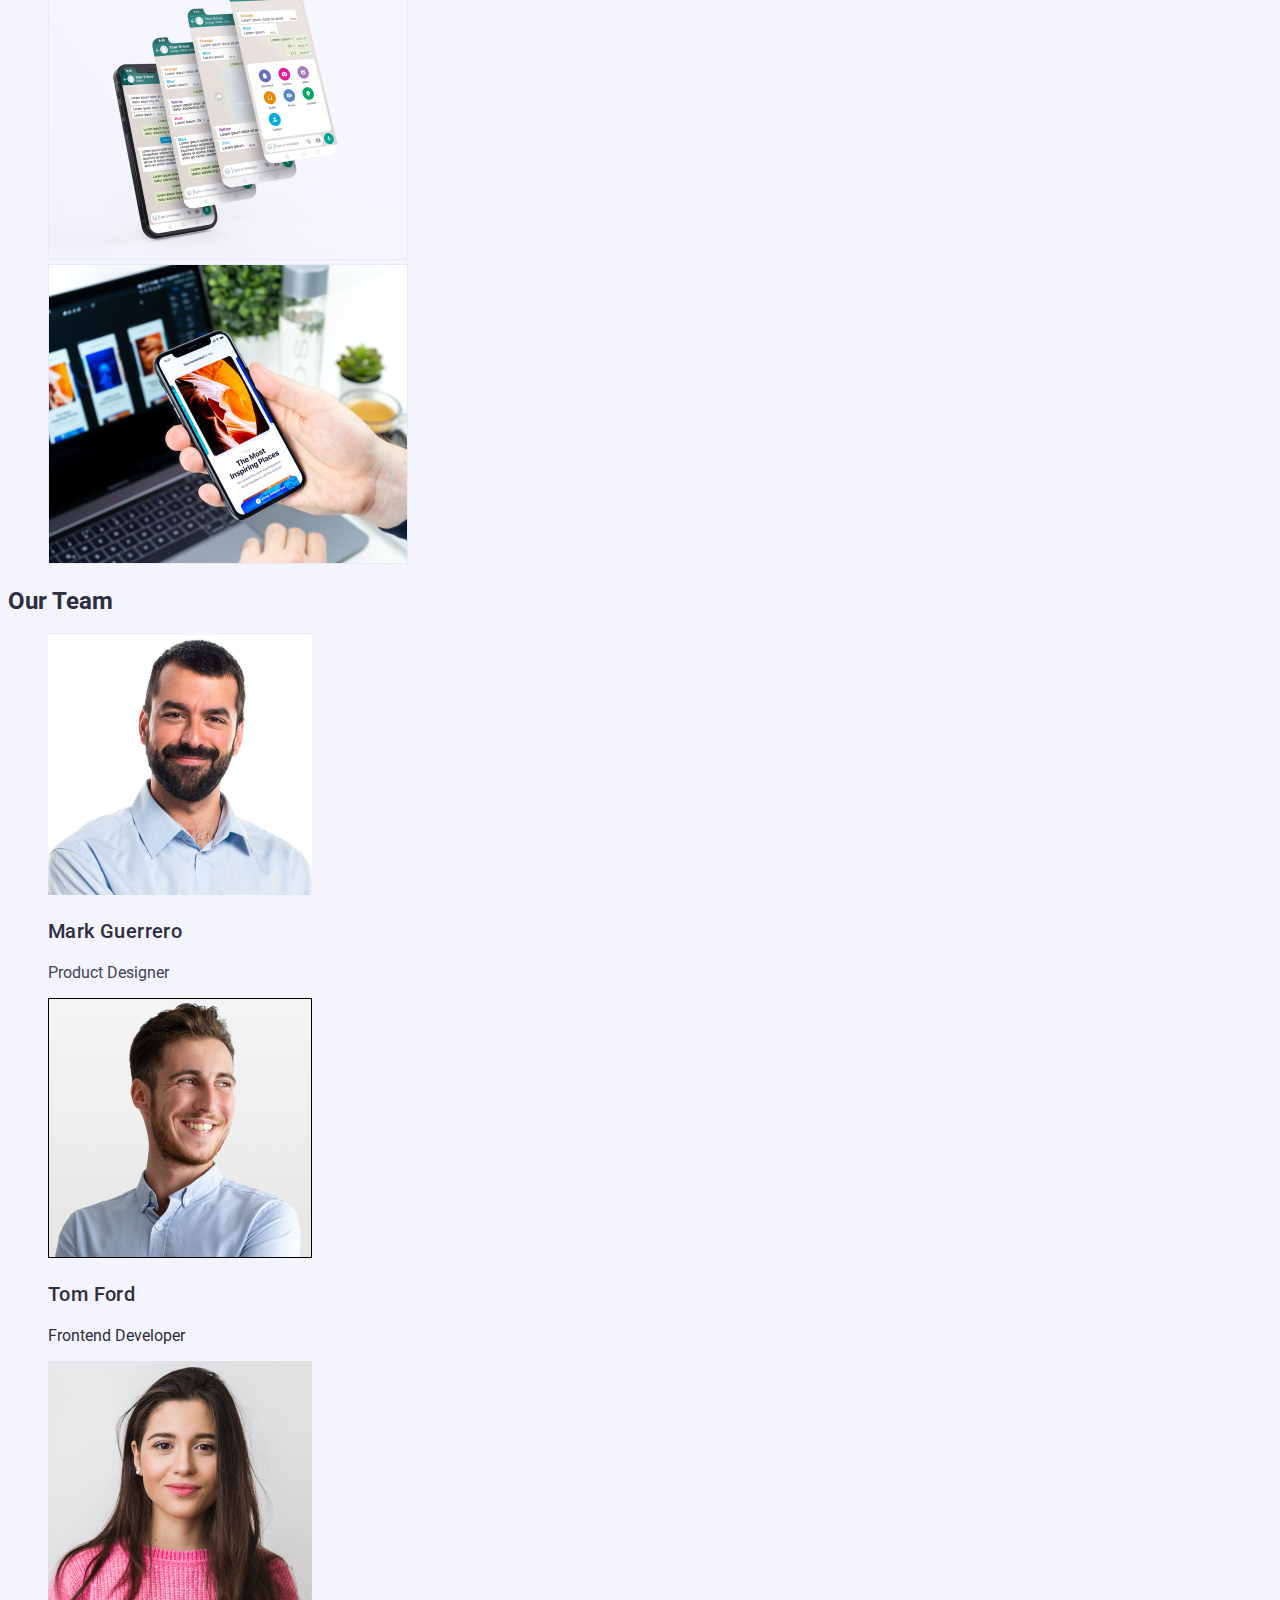
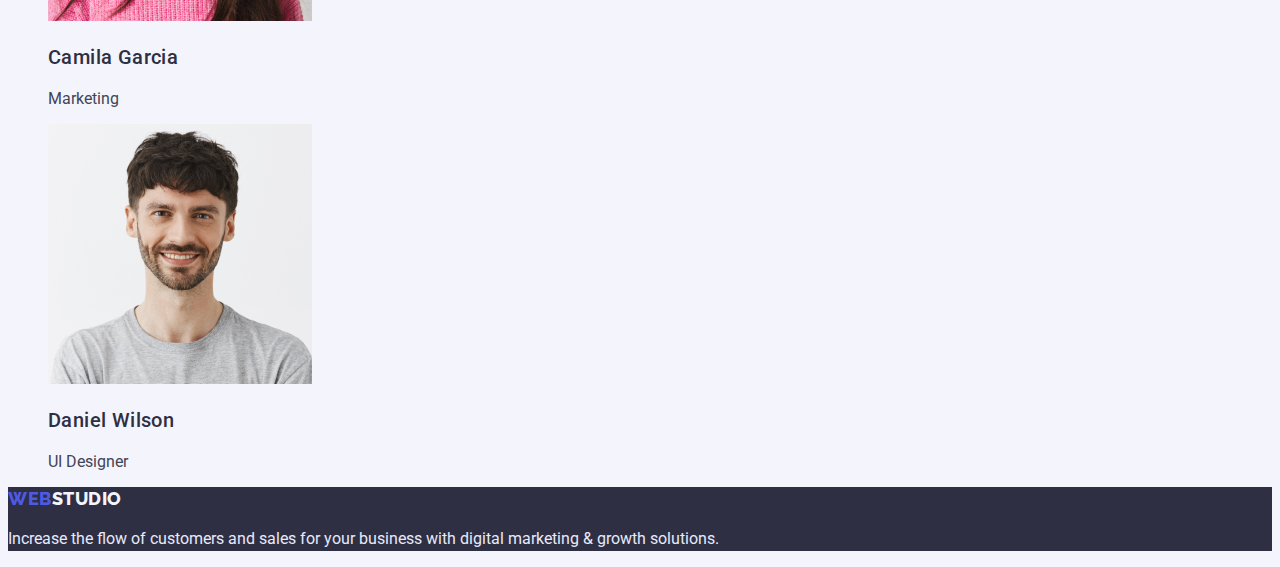
==== commit 724cc531: "zxxa" ====
--- a/index.html
+++ b/index.html
@@ -106,7 +106,7 @@
           <li class="team-list-item">
             <img src="./images/img_1.jpg" alt="photo Mark" width="264" />
             <h3 class="team-subtitle">Mark Guerrero</h3>
-            <p class="tem-text">Product Designer</p>
+            <p class="team-text">Product Designer</p>
           </li>
           <li class="team-list-item">
             <img src="./images/img_2.jpg" alt="photo Ford" width="264" />
@@ -116,18 +116,18 @@
           <li class="team-list-item">
             <img src="./images/img_3.jpg" alt="photo Camila" width="264" />
             <h3 class="team-subtitle">Camila Garcia</h3>
-            <p class="tem-text">Marketing</p>
+            <p class="team-text">Marketing</p>
           </li>
           <li class="team-list-item">
             <img src="./images/img_4.jpg" alt="photo Daniel" width="264" />
             <h3 class="team-subtitle">Daniel Wilson</h3>
-            <p class="tem-text">UI Designer</p>
+            <p class="team-text">UI Designer</p>
           </li>
         </ul>
       </section>
     </main>
 
-    <footer>
+    <footer class="footer">
       <a href="./index.html" class="footer-logo link"
         ><span class="logo">Web</span>Studio
       </a>
--- a/css/styles.css
+++ b/css/styles.css
@@ -1,11 +1,14 @@
+:root {
+    --main-color-text: #434455;
+    --header-color: #2E2F42;
+    --primiry-background:  #2E2F42;
+    --secondary-background:  #F4F4FD;
+}
 /* global styles */
 body {
     background-color: #F4F4FD;
     font-family: 'Roboto', 'Releway', sans-serif;
-    color: #434455}
-:root {
-   --main-color-text: color: #434455; 
-   --header-color: color: #2E2F42;
+    color: var(--header-color);
 }
 
 /* utilitarian styles */
@@ -16,7 +19,7 @@
     list-style: none;
 }
 /* header styles */
-.header-logo, .footer-logo {
+.header-logo {
     font-family: 'Raleway';
     font-weight: 800;
     font-size: 18px;
@@ -25,7 +28,18 @@
     align-items: center;
     letter-spacing: 0.03em;
     text-transform: uppercase;    
-    color: #2E2F42;
+    color: var(--header-color);
+}
+.footer-logo{
+    font-family: 'Raleway'; 
+    font-weight: 800;
+    font-size: 18px;
+    line-height: 1.33;
+    display: flex;
+    align-items: center;
+    letter-spacing: 0.03em;
+    text-transform: uppercase;
+    color: var(--secondary-background);
 }
 .header-logo .logo,
 .footer-logo .logo {
@@ -71,7 +85,7 @@
 }
 /* main sections styles */
 .hero {
-    background: #2E2F42;
+    background: var(--primiry-background);
     width: 1440px;
         height: 600px;
 }
@@ -94,3 +108,27 @@
     
         color: #FFFFFF;
 }
+
+.feutures-subtitle,
+.portfolio-subtitle,
+.team-subtitle {
+    font-weight: 500;
+    font-size: 20px;
+    line-height: 1.2;
+    letter-spacing: 0.02em;
+}
+
+.feutures-text,
+.team-text,
+.portfolio-description,
+.navigation-link {
+    color: var(--main-color-text);
+}
+.footer {
+    background-color: var(--primiry-background);
+}
+
+.footer p {
+    line-height: 1.5;  
+    color: #E7E9FC;
+}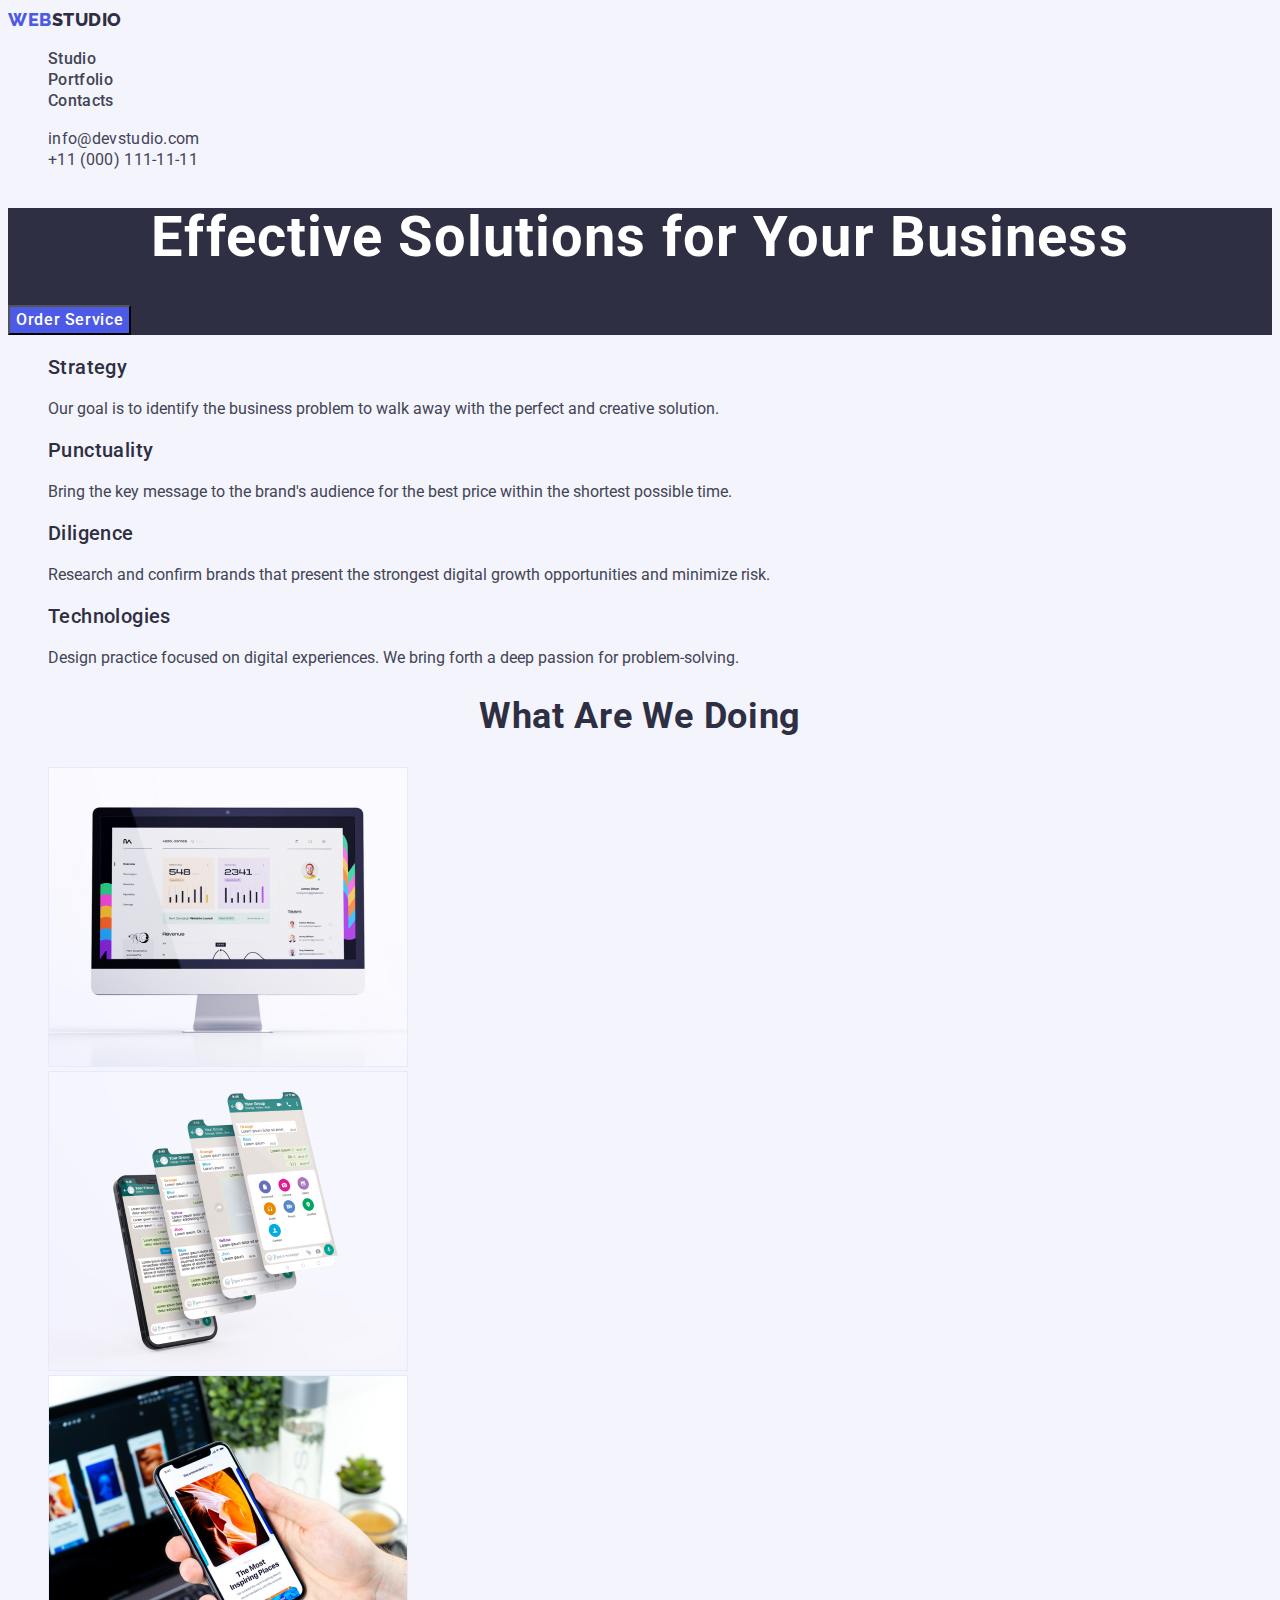
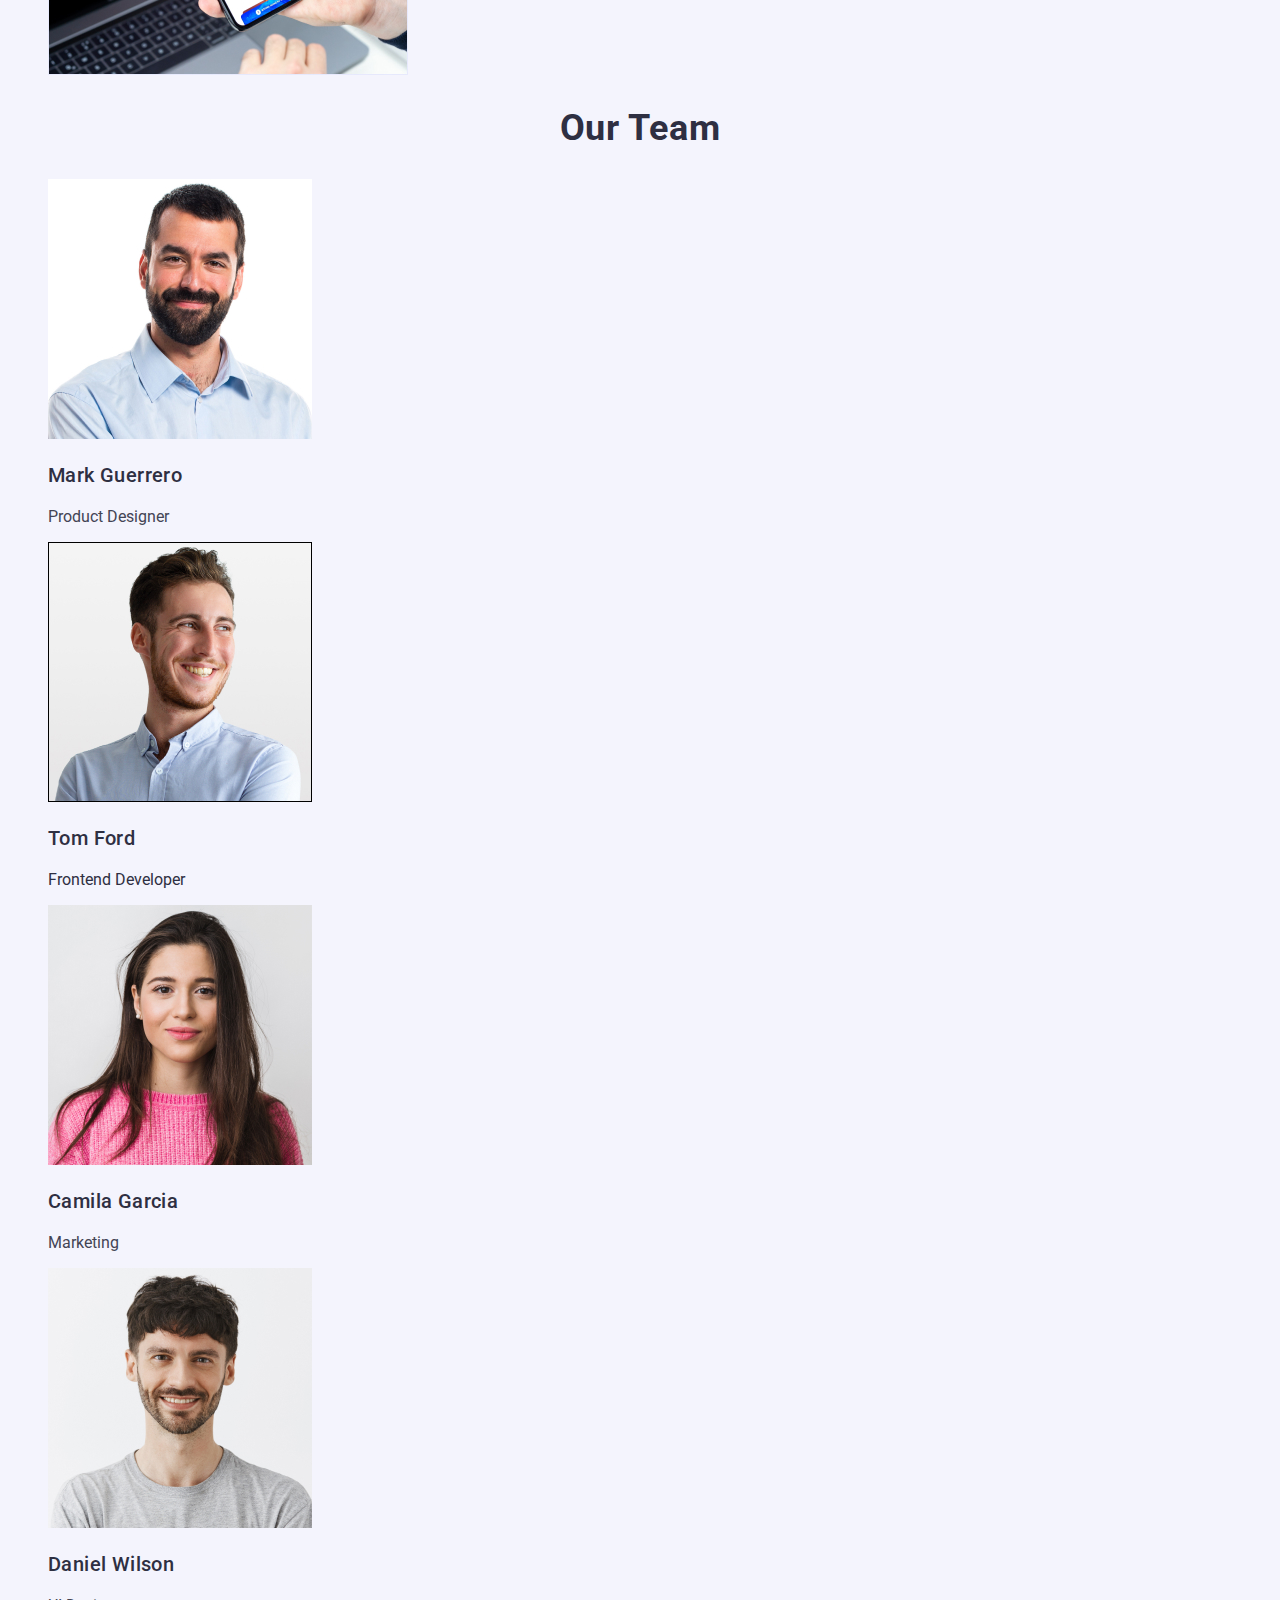
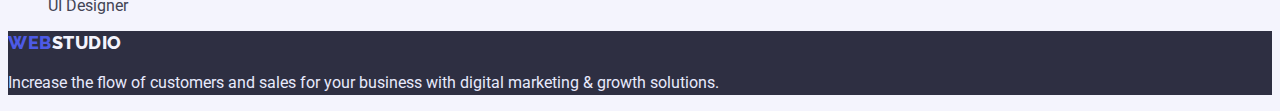
==== commit c8388bde: "homework2" ====
--- a/index.html
+++ b/index.html
@@ -50,11 +50,11 @@
     <main>
       <section class="hero">
         <h1 class="hero-title">Effective Solutions for Your Business</h1>
-        <button type="button" class="hero-btn">Order Service</button>
+        <button type="button" class="hero-btn button">Order Service</button>
       </section>
 
       <section class="feutures">
-        <h2 class="feutures-title">about us</h2>
+        <h2 class="feutures-title visually-hidden">about us</h2>
         <ul class="feutures-list list">
           <li class="">
             <h3 class="feutures-subtitle">Strategy</h3>
@@ -87,7 +87,7 @@
         </ul>
       </section>
       <section class="work">
-        <h2 class="hiden-title">What are we doing</h2>
+        <h2 class="work-title">What are we doing</h2>
         <ul class="work-list list">
           <li class="work-list-item">
             <img src="./images/Rectangle71.jpg" alt="computer" width="360" />
--- a/css/styles.css
+++ b/css/styles.css
@@ -12,6 +12,19 @@
 }
 
 /* utilitarian styles */
+.visually-hidden {
+    position: absolute;
+    width: 1px;
+    height: 1px;
+    margin: -1px;
+    border: 0;
+    padding: 0;
+
+    white-space: nowrap;
+    clip-path: inset(100%);
+    clip: rect(0 0 0 0);
+    overflow: hidden;
+}
 .link {
     text-decoration: none;
 }
@@ -43,70 +56,85 @@
 }
 .header-logo .logo,
 .footer-logo .logo {
+    display: flex;
+    align-items: center;
     font-family: 'Raleway';
-        font-weight: 800;
-        font-size: 18px;
-        line-height: 1.33;
-   
-        display: flex;
-        align-items: center;
-        letter-spacing: 0.03em;
-        text-transform: uppercase;
-        color: #4D5AE5;
+    font-weight: 800;
+    font-size: 18px;
+    line-height: 1.33;
+    letter-spacing: 0.03em;
+    text-transform: uppercase;
+    color: #4D5AE5;
 }
 .navigation-link {  
-        font-family: 'Roboto';
-        font-style: normal;
-        font-weight: 500;
-        font-size: 16px;
-        line-height: 1.33;
-        letter-spacing: 0.02em;    
-        color: #2E2F42;
+    font-weight: 500;
+    line-height: 1.33;
+    letter-spacing: 0.02em;    
+    color: #2E2F42;
 }
 .contact-link {
-        font-family: 'Roboto';
-        font-style: normal;
-        font-weight: 400;
-        font-size: 16px;
-        line-height: 1.33;   
-        letter-spacing: 0.02em;
-        color: #434455;
+    font-style: normal;
+    line-height: 1.33;   
+    letter-spacing: 0.02em;
+    color: #434455;
 }
 
 .contact-link:hover,
 .contact-link:focus {   
-        font-family: 'Roboto';
-        font-style: normal;
-        font-weight: 400;
-        font-size: 16px;
-        line-height: 1.33;    
-        letter-spacing: 0.02em;
-        color:  #404BBF;
+    font-style: normal;
+    line-height: 1.33;    
+    letter-spacing: 0.02em;
+    color:  #404BBF;
 }
 /* main sections styles */
 .hero {
     background: var(--primiry-background);
-    width: 1440px;
-        height: 600px;
 }
 .hero-title {
     box-sizing: border-box;
-    padding-top: 260px;
-    margin-left: 473px;
-    width: 500px;
-    height: 120px;
-    font-family: 'Roboto';
-        font-style: normal;
-        font-weight: 700;
-        font-size: 56px;
-        line-height: 60px;
+    font-size: 56px;
+    line-height: 1.07;
+    text-align: center;
+    letter-spacing: 0.02em;
+    color: #FFFFFF;
+}
+.hero-btn {
+    font-family: inherit;
+    font-weight: 500;
+    font-size: 16px;
+    line-height: 1.5;
+    letter-spacing: 0.04em;
+    color: #FFFFFF;
+    background: #4D5AE5;
+}
+.hero-btn:hover,
+.hero-btn:focus {
+    background: #404BBF;
+}
+.list-btn {
+    
+    font-family: inherit;
+    font-weight: 500;
+    font-size: 16px;
+    line-height: 1.5;
 
-        /* or 107% */
-    
-        text-align: center;
-        letter-spacing: 0.02em;
-    
-        color: #FFFFFF;
+    letter-spacing: 0.04em;
+    color:  #4D5AE5;
+    background: #F4F4FD;    
+}
+.list-btn:hover,
+.list-btn:focus{
+    background-color: #404BBF;
+    color: #FFFFFF;
+}
+.work-title,
+.team-title{
+    font-size: 36px;
+    line-height: 1.11;
+    text-align: center;
+    letter-spacing: 0.02em;
+    text-transform: capitalize;
+    color: #2E2F42;
 }
 
 .feutures-subtitle,
